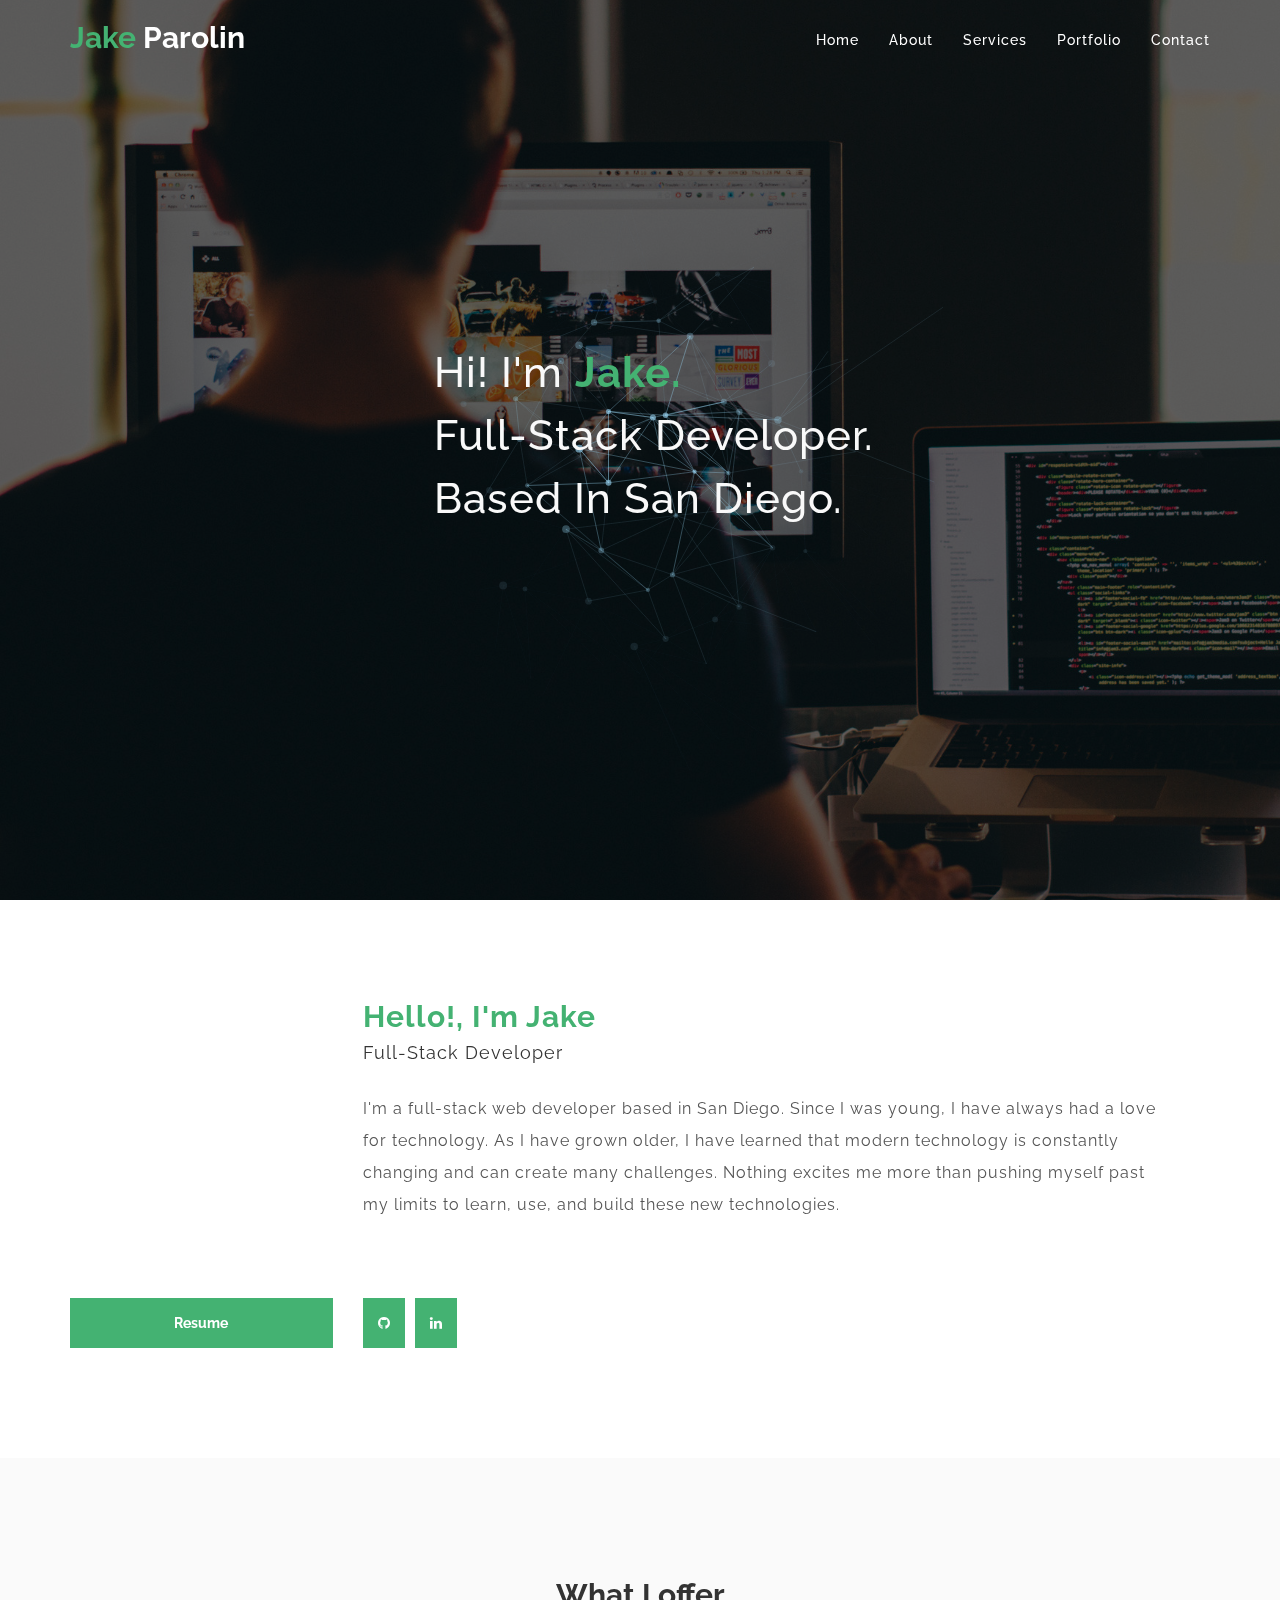
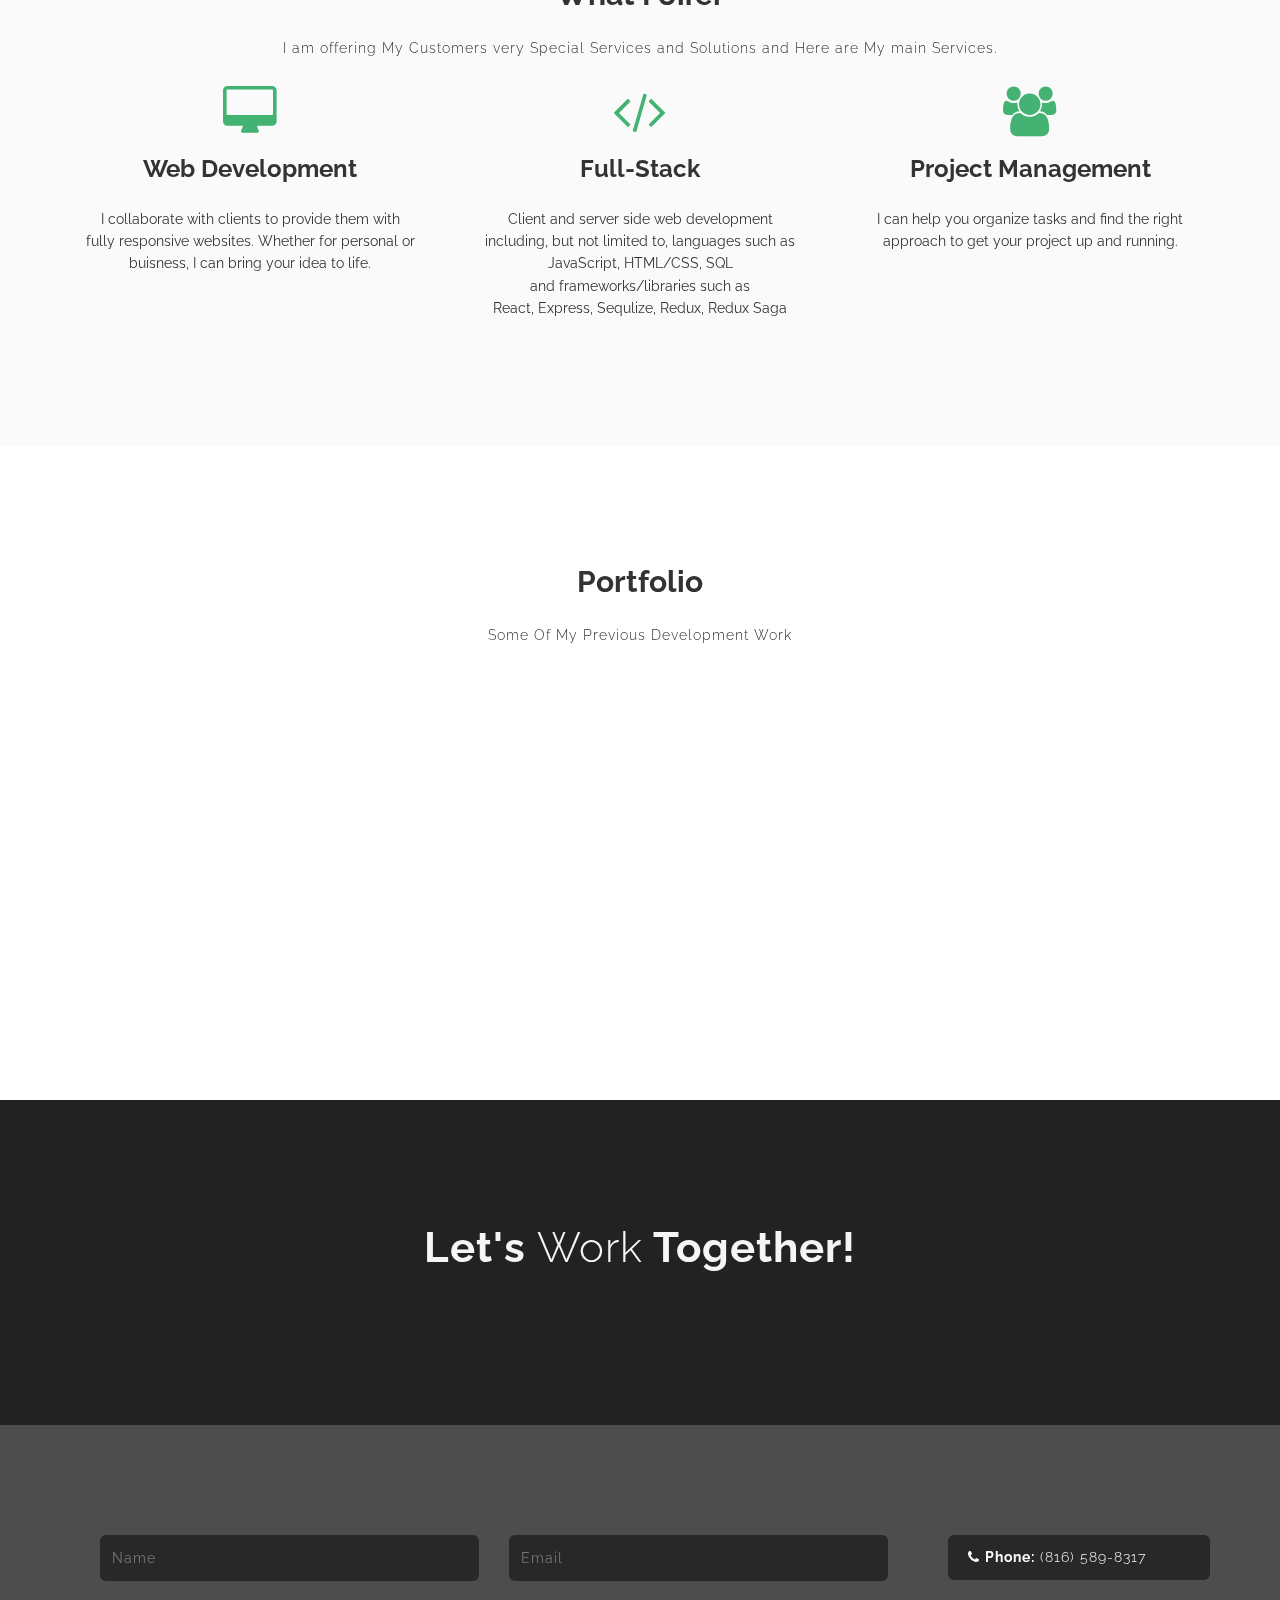
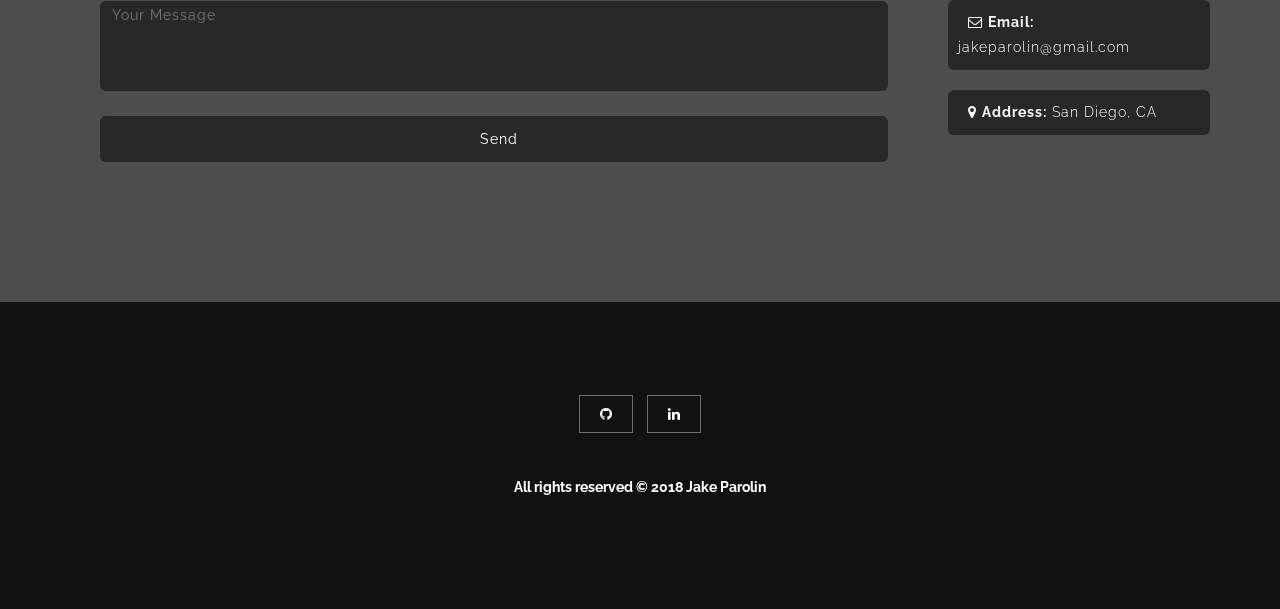
==== index.html @ 1fb3bc8a "edits" ====
<!DOCTYPE html>
<html lang="en">
    <head>
    <meta charset="utf-8"/>
    <meta content="IE=edge" http-equiv="X-UA-Compatible" />
    <meta name="viewport" content="width=device-width, initial-scale=1" />
        <!-- Edit The description of your site in the next meta -->
    <meta name="description" content="Jake Parolin Full-Stack Developer" />
    <!--
    ========================================================================
     EXCLUSIVE ON themeforest.net
    ~~~~~~~~~~~~~~~~~~~~~~~~~~~~~~~~~~~~~~~~~~~~~~~~~~~~~~~~~~~~~~~~~~~~~~~~
     Project Name		: Verdana - Responsive Personal Template
     Author 			: Yahya Essam
    ~~~~~~~~~~~~~~~~~~~~~~~~~~~~~~~~~~~~~~~~~~~~~~~~~~~~~~~~~~~~~~~~~~~~~~~~
     Copyright (c) 2017 - Yahya Essam - https://themeforest.net/user/yahyaessam
    ========================================================================

    ========================================================================
     TABLE OF CONTENT
    ~~~~~~~~~~~~~~~~~~~~~~~~~~~~~~~~~~~~~~~~~~~~~~~~~~~~~~~~~~~~~~~~~~~~~~~~
    [1] head
        [1.1] CSS links
        [1.2] CSS customize style
    [2] body
        [2.1] loading animation
        [2.2] NavBar
        [2.3] Header
        [2.4] About Section
        [2.5] Services
        [2.6] Portfolio
        [2.7] Hire Me
        [2.8] Contact
        [2.9] footer

    ========================================================================
    -->
    <title>Jake Parolin - Developer</title>
    <!-- Icon link: replace image directly in folder: control/images/favicon.ico -->
    <link rel="icon" type="image/ico" href="./control/img/favicon.ico" /> <!-- Edit Icon Here -->
    <!-- ========== [1.1] CSS Links ========== -->
    <link href="control/css/animate.css" rel="stylesheet">
    <link href="control/css/bootstrap.min.css" rel="stylesheet">
    <link href="control/css/font-awesome.min.css" rel="stylesheet">
    <link href="control/css/ie10-viewport-bug-workaround.css" rel="stylesheet">
    <!-- Google Fonts -->
    <link href="https://fonts.googleapis.com/css?family=Raleway:300,400,500,700" rel="stylesheet" />
    <script src="control/js/ie-emulation-modes-warning.js"></script>
    <!-- HTML5 shim and Respond.js for IE8 support of HTML5 elements and media queries -->
    <!--[if lt IE 9]>
        <script src="control/js/html5shiv.min.js"></script>
        <script src="control/jsrespond.min.js"></script>
    <![endif]-->
    <!-- ========== [1.2] Custmize Style ========== -->
    <link href="control/css/style.css" rel="stylesheet">
        <!-- Colors -->
<!--    <link href="control/css/color.css" rel="stylesheet">-->
    </head>
    <body>
<!-- ========== [2.1] Loading animation ========== -->

        <div class="loading">
            <div class="table-cell">
                <div class="sk-fading-circle">
                      <div class="sk-circle1 sk-circle"></div>
                      <div class="sk-circle2 sk-circle"></div>
                      <div class="sk-circle3 sk-circle"></div>
                      <div class="sk-circle4 sk-circle"></div>
                      <div class="sk-circle5 sk-circle"></div>
                      <div class="sk-circle6 sk-circle"></div>
                      <div class="sk-circle7 sk-circle"></div>
                      <div class="sk-circle8 sk-circle"></div>
                      <div class="sk-circle9 sk-circle"></div>
                      <div class="sk-circle10 sk-circle"></div>
                      <div class="sk-circle11 sk-circle"></div>
                      <div class="sk-circle12 sk-circle"></div>
                </div>  <!-- loading Animation -->
            </div>
        </div>
<!-- ========== End Of Loading Animation ==========-->

<!-- ========== [2.2] Nav Bar ========== -->
        <nav id="nav" class="navbar custom-navbar navbar-fixed-top">
             <div class="container">
                  <!-- NAVBAR HEADER -->
                  <div class="navbar-header">
                       <button class="navbar-toggle" data-toggle="collapse" data-target=".navbar-collapse">
                            <span class="icon icon-bar"></span>
                            <span class="icon icon-bar"></span>
                            <span class="icon icon-bar"></span>
                       </button>
                       <!-- lOGO TEXT HERE -->
                       <a href="index.html" class="navbar-brand"><span class="special">Jake</span> Parolin</a>
                  </div>
                  <!-- NAVIGATION LINKS -->
                  <div class="collapse navbar-collapse">
                       <ul class="nav navbar-nav navbar-right">
                            <li><a href="#home" class="smoothScroll">Home</a></li>
                            <li><a href="#about" class="smoothScroll">About</a></li>
                            <li><a href="#services" class="smoothScroll">Services</a></li>
                            <li><a href="#portfolio" class="smoothScroll">Portfolio</a></li>
                            <li><a href="#contact" class="smoothScroll">Contact</a></li>
                       </ul>
                  </div>
             </div>
        </nav>
<!-- ========== End Of Nav Bar ========== -->

<!-- ========== [2.3] Header ========== -->
        <div id="home" class="demo-1">
            <div id="large-header" class="large-header" style="background-image:url('./control/img/backgroundimg.jpg')"> <!-- Edit Header Background Image ex url('control/img/image-name.jpg') -->
                <canvas id="demo-canvas"></canvas>
                <div class="table">
                    <div class="table-cell">
                        <div class="container">
                           <div class="col-md-offset-3 col-md-6">
                                <h1 class="wow fadeIn" data-wow-delay="1s">Hi! I'm <span>Jake.</span> <br>Full-Stack Developer.<br>Based In San Diego.</h1> <!-- Edit  -->
                            </div>
                        </div>
                    </div>
                </div>
                <a href="#about" class="smoothScroll arrow"></a>
            </div>
        </div>
<!-- ========== End Header ========= -->

<!-- ========== [2.4] About ========== -->
        <section id="about">
            <div class="container">
                <div class="row">
                    <div class="col-md-3 wow fadeInLeft" data-wow-delay=".4s">
                        <img class="img-responsive" alt="profile picture" src="./control/img/thisone.jpg" /> <!-- Profile Image -->
                    </div>
                    <div class="col-md-9">
                        <h2>Hello!, I'm Jake</h2><!-- Edit Heading -->
                        <h3>Full-Stack Developer</h3><!-- Edit Heading -->
                        <p>
                          I'm a full-stack web developer based in San Diego. Since I was young, I have always had a love for technology.
                          As I have grown older, I have learned that modern technology is constantly changing and can create many challenges.
                          Nothing excites me more than pushing myself past my limits to learn, use, and build these new technologies.
                        </p>
                    </div>
                </div>
                  <br/>
                <div class="row">
                    <div class="col-md-3">
                        <a class="download-cv" href="./Jake-Parolin-Resume.pdf">Resume</a>
                    </div>
                    <div class="col-md-9 no-padding-left">
                        <ul>
                            <li class="social-media icons">
                                <a href="https://github.com/jakeparolin" target="_blank"><i class="fa fa-github"></i></a>
                            </li> <!-- put your link insteed of # for ex : href="http://facebook.com/yourname" -->
                            <li class="social-media icons">
                                <a href="http://linkedin.com/in/jakeparolin/" target="_blank"><i class="fa fa-linkedin"></i></a>
                            </li> <!-- put your link insteed of # for ex : href="http://flinkedin.com/yourname" -->
                        </ul>
                    </div>
                </div>
            </div>
        </section>
<!-- ========== End About ========== -->

<!-- ========== Start Services ========== -->
        <section id="services">
            <div class="container">
				        <h2>What I offer</h2>
                <p class="sub-title">
                    I am offering My Customers very Special Services and Solutions and Here are My main Services. <!-- Edit -->
                </p>
                <div class="row">
                    <div class="col-md-4"> <!-- Single Services -->
                        <div class="single-service text-center">
                            <i class="fa fa-desktop"></i>
                            <h3>
                                Web Development
                            </h3>
                            <p>
                              I collaborate with clients to provide them with fully responsive websites.
                              Whether for personal or buisness, I can bring your idea to life.
                            </p>
                        </div>
                    </div>

                    <div class="col-md-4"> <!-- Single Services -->
                        <div class="single-service text-center">
                            <i class="fa fa-code"></i>
                            <h3>
                                Full-Stack
                            </h3>
                            <p>
                              Client and server side web development including, but not limited to, languages such as <br/>
                              JavaScript, HTML/CSS, SQL <br/> and frameworks/libraries such as <br/>
                              React, Express, Sequlize, Redux, Redux Saga
                            </p>
                        </div>
                    </div>

                    <div class="col-md-4"> <!-- Single Services -->
                        <div class="single-service text-center">
                            <i class="fa fa-users"></i>
                            <h3>
                                Project Management
                            </h3>
                            <p>
                              I can help you organize tasks and find the right approach to get your project up and running.
                            </p>
                        </div>
                    </div>
                </div>
            </div>
        </section>
<!-- ========== End Services ========== -->


<!-- ========== [2.6] Portfolio ========== -->
        <section id="portfolio">
            <div class="container text-center">
                <h2>Portfolio</h2>
                <p class="sub-title">
                    Some Of My Previous Development Work<!-- Edit -->
                </p>
                <div class="row wow fadeInUp" data-wow-delay=".5s">
                    <!-- Single Portfolio Item -->
                    <div class="col-md-4 col-sm-6">
                        <figure class="effect">
                                <img class="img-responsive" src="./control/img/battleship.png" alt="img18"/> <!-- Edit Image -->
                                <figcaption>
                                    <!-- <h2>First <span>Work</span></h2> -->
                                    <p>
                                        Check Me Out
                                    </p>
                                    <a href="https://jake-parolin-battleship.herokuapp.com/">View more</a>
                                </figcaption>
                        </figure>
                        <h3>Battleship</h3>
                        <p>Recreated the classic game of Battleship using React</p>
                    </div>
                    <!-- Single Portfolio Item -->
                    <div class="col-md-4 col-sm-6">
                        <figure class="effect">
                                <img class="img-responsive" src="./control/img/greatdate.png" alt="img18"/> <!-- Edit Image -->
                                <figcaption>
                                    <p>
                                        Check Me Out <!-- Edit -->
                                    </p>
                                    <a href="http://the-great-date-app.herokuapp.com/">View more</a>
                                </figcaption>
                        </figure>
                        <h3>Great Date</h3>
                        <p>Generates dates based off of user selected tags. Users may also create their own ideal dates.</p>
                    </div>
                    <!-- Single Portfolio Item -->
                    <!-- <div class="col-md-4 col-sm-6">
                        <figure class="effect">
                                <img class="img-responsive" src="http://placehold.it/600x600" alt="img18"/>
                                <figcaption>
                                    <h2>Third <span>Work</span></h2>
                                    <p>
                                        Lorem Ipsum is simply dummy text of printing.
                                    </p>
                                    <a href="#">View more</a>
                                </figcaption>
                        </figure>
                    </div> -->

<!--                      !!!Single Portfolio Item!!!

                    <div class="col-md-4 col-sm-6">
                        <figure class="effect">
                                <img class="img-responsive" src="http://placehold.it/600x600" alt="img18"/>
                                <figcaption>
                                    <h2>Third <span>Work</span></h2>
                                    <p>
                                        Lorem Ipsum is simply dummy text of printing.
                                    </p>
                                    <a href="#">View more</a>
                                </figcaption>
                        </figure>
                    </div>
-->

                </div>
            </div>
        </section>
<!-- ========== End Portfolio ========== -->

<!-- ========== [2.7] Hire Me Section =========== -->
        <section id="hire-me">
            <div class="container text-center">
                <h3>Let's <span>Work</span> Together!</h3>
                <!-- <a href="#contact" class="smoothScroll">Hire Me</a> -->
            </div>
        </section>
<!-- =========== End Hire Me ============== -->
<!-- =========== [2.8]  Contact ============ -->
        <div id="contact" style="background:url('./control/img/contactimg.jpg') no-repeat center center fixed; background-size:cover;"> <!-- Edit Background image ex: url('control/img/imagename.jpg') -->
            <div class="overlay">
                <div class="container text-center">
                  <!-- Edit -->
                    <div class="row">
                        <div class="col-md-9">
							<div class="col-md-12">
                            	<div class="contact-form">
									<form action="https://formspree.io/jakeparolin@gmail.com" method="POST">
										<div class="col-md-6">
											<input id="fullname" type="text" name="name" placeholder="Name" required/>
										</div>
										<div class="col-md-6">
											<input id="email" type="email" name="_replyto" placeholder="Email" required/>
										</div>
										<div class="col-md-12">
											<textarea id="message" name="message" placeholder="Your Message" required></textarea>
										</div>
										<div class="col-md-12">
											<div class="subBut">
												<input type="submit" value="Send" name="Send" />
											</div>
										</div
                    <input type="hidden" name="_format" value="plain" />
                    <input type="hidden" name="_next" value="http://jakeparolin.com" />
									</form>
								</div>

								<div class="col-md-12">
									<div id="response_brought"></div><!-- This will display the response from the server -->
									<p>&nbsp;</p>
								</div>
							</div>
						</div>
                        <div class="col-md-3 tab">
                            <div class="info col-md-12">
                                <p class="phone">
                                    <strong>Phone:</strong> (816) 589-8317 <!-- Edit -->
                                </p>
                            </div>
                            <div class="info col-md-12">
                                <p class="email">
                                    <strong>Email:</strong> jakeparolin@gmail.com <!-- Edit -->
                                </p>
                            </div>
                            <div class="info col-md-12">
                                <p class="address">
                                    <span><strong>Address:</strong> San Diego, CA</span>
                                </p>
                            </div>
                        </div>
                    </div>
                </div>
            </div>
        </div>
<!-- ========== End Contact ========== -->

<!-- ========== [2.9] Footer ========== -->
        <section id="footer">
            <div class="container text-center">
                <div class="social-media">
                    <a href="http://github.com/jakeparolin"><i class="fa fa-github" aria-hidden="true"></i></a>
                    <!-- Edit linkedIn Link Insteed of href="#" ex href="http://linkedin.com/youraccount"-->
                    <a href="http://linkedin.com/in/jakeparolin/"><i class="fa fa-linkedin" aria-hidden="true"></i></a>
                </div>
                <h5>
                   All rights reserved &copy; 2018 Jake Parolin <!--<a href="https://themeforest.net/user/yahyaessam/portfolio?ref=yahyaessam"><span class="name">Ver</span></a>dana. Designed By <a href="https://themeforest.net/user/yahyaessam"><span class="name">Yahya Essam</span></a> -->
                </h5>
            </div>
        </section>
<!-- ========== End Footer ========== -->

<!-- ========== Java Script ========== -->
    <!-- JQuery -->
<script src="control/js/jquery-3.1.1.min.js"></script>
    <!-- BootStrap -->
<script src="control/js/bootstrap.min.js"></script>
     <!-- wow -->
<script src="control/js/wow.min.js"></script>
    <!-- Particles -->
<script type="text/javascript" src="control/js/TweenLite.min.js"></script>
<script src="control/js/EasePack.min.js"></script>
<script src="control/js/rAF.js"></script>
<script src="control/js/header.js"></script>
<script src="control/js/mouse.parallax.js"></script>
        <!-- main JS -->
<script src="control/js/main.js"></script>
        <!-- SmoothScrol -->
<script src="control/js/smoothscroll.js"></script>
<!-- ========== End Java Script ========== -->
    </body>
</html>
---- control/css/ie10-viewport-bug-workaround.css ----
/*!
 * IE10 viewport hack for Surface/desktop Windows 8 bug
 * Copyright 2014-2015 Twitter, Inc.
 * Licensed under MIT (https://github.com/twbs/bootstrap/blob/master/LICENSE)
 */

/*
 * See the Getting Started docs for more information:
 * http://getbootstrap.com/getting-started/#support-ie10-width
 */
@-ms-viewport     { width: device-width; }
@-o-viewport      { width: device-width; }
@viewport         { width: device-width; }
---- control/css/style.css ----
/*
===========================================================================
 EXCLUSIVE ON themeforest.net
~~~~~~~~~~~~~~~~~~~~~~~~~~~~~~~~~~~~~~~~~~~~~~~~~~~~~~~~~~~~~~~~~~~~~~~~~~~
 Project Name		: Verdana - Responsive CV/Resume Template
 Author 			: Yahya Essam
~~~~~~~~~~~~~~~~~~~~~~~~~~~~~~~~~~~~~~~~~~~~~~~~~~~~~~~~~~~~~~~~~~~~~~~~~~~
 Copyright (c) 2017 - Yahya Essam - https://themeforest.net/user/yahyaessam
===========================================================================
  Content Table
===========================================================================
[1] General
[2] Loading Animation
[3] Nav Bar
[4] Header
[5] About
[6] Features
[7] Portfolio
[8] Contact
[9] Footer
[10] Responsive
===========================================================================
*/
/* ====================
[1] General
==================== */
*{
    box-sizing:border-box;
}
body {
/*    overflow:hidden;*/
    overflow-x:hidden;
	font-family: 'Raleway', sans-serif;
}
h1,h2,h3,h4,h5,h6 {
    font-weight:bold;
}
a,
button {
	outline: none;
}
a {
	text-decoration: none;
}
section {
    padding:100px 0;
}
/* =====================
[2] Loading Animation
===================== */
.loading {
    display:table;
    position:fixed;
    top:0;
    left:0;
    width:100%;
    height:100%;
    background-color:#000;
    z-index:9999;
}
.table-cell {
    display:table-cell;
    vertical-align: middle;
}
.sk-fading-circle {
  margin: 100px auto;
  width: 69px;
  height: 60px;
  position: relative;
}

.sk-fading-circle .sk-circle {
  width: 100%;
  height: 100%;
  position: absolute;
  left: 0;
  top: 0;
}

.sk-fading-circle .sk-circle:before {
  content: '';
  display: block;
  margin: 0 auto;
  width: 15%;
  height: 15%;
  background-color: #FFF;
  border-radius: 100%;
  -webkit-animation: sk-circleFadeDelay 1.2s infinite ease-in-out both;
          animation: sk-circleFadeDelay 1.2s infinite ease-in-out both;
}
.sk-fading-circle .sk-circle2 {
  -webkit-transform: rotate(30deg);
      -ms-transform: rotate(30deg);
          transform: rotate(30deg);
}
.sk-fading-circle .sk-circle3 {
  -webkit-transform: rotate(60deg);
      -ms-transform: rotate(60deg);
          transform: rotate(60deg);
}
.sk-fading-circle .sk-circle4 {
  -webkit-transform: rotate(90deg);
      -ms-transform: rotate(90deg);
          transform: rotate(90deg);
}
.sk-fading-circle .sk-circle5 {
  -webkit-transform: rotate(120deg);
      -ms-transform: rotate(120deg);
          transform: rotate(120deg);
}
.sk-fading-circle .sk-circle6 {
  -webkit-transform: rotate(150deg);
      -ms-transform: rotate(150deg);
          transform: rotate(150deg);
}
.sk-fading-circle .sk-circle7 {
  -webkit-transform: rotate(180deg);
      -ms-transform: rotate(180deg);
          transform: rotate(180deg);
}
.sk-fading-circle .sk-circle8 {
  -webkit-transform: rotate(210deg);
      -ms-transform: rotate(210deg);
          transform: rotate(210deg);
}
.sk-fading-circle .sk-circle9 {
  -webkit-transform: rotate(240deg);
      -ms-transform: rotate(240deg);
          transform: rotate(240deg);
}
.sk-fading-circle .sk-circle10 {
  -webkit-transform: rotate(270deg);
      -ms-transform: rotate(270deg);
          transform: rotate(270deg);
}
.sk-fading-circle .sk-circle11 {
  -webkit-transform: rotate(300deg);
      -ms-transform: rotate(300deg);
          transform: rotate(300deg);
}
.sk-fading-circle .sk-circle12 {
  -webkit-transform: rotate(330deg);
      -ms-transform: rotate(330deg);
          transform: rotate(330deg);
}
.sk-fading-circle .sk-circle2:before {
  -webkit-animation-delay: -1.1s;
          animation-delay: -1.1s;
}
.sk-fading-circle .sk-circle3:before {
  -webkit-animation-delay: -1s;
          animation-delay: -1s;
}
.sk-fading-circle .sk-circle4:before {
  -webkit-animation-delay: -0.9s;
          animation-delay: -0.9s;
}
.sk-fading-circle .sk-circle5:before {
  -webkit-animation-delay: -0.8s;
          animation-delay: -0.8s;
}
.sk-fading-circle .sk-circle6:before {
  -webkit-animation-delay: -0.7s;
          animation-delay: -0.7s;
}
.sk-fading-circle .sk-circle7:before {
  -webkit-animation-delay: -0.6s;
          animation-delay: -0.6s;
}
.sk-fading-circle .sk-circle8:before {
  -webkit-animation-delay: -0.5s;
          animation-delay: -0.5s;
}
.sk-fading-circle .sk-circle9:before {
  -webkit-animation-delay: -0.4s;
          animation-delay: -0.4s;
}
.sk-fading-circle .sk-circle10:before {
  -webkit-animation-delay: -0.3s;
          animation-delay: -0.3s;
}
.sk-fading-circle .sk-circle11:before {
  -webkit-animation-delay: -0.2s;
          animation-delay: -0.2s;
}
.sk-fading-circle .sk-circle12:before {
  -webkit-animation-delay: -0.1s;
          animation-delay: -0.1s;
}

@-webkit-keyframes sk-circleFadeDelay {
  0%, 39%, 100% { opacity: 0; }
  40% { opacity: 1; }
}

@keyframes sk-circleFadeDelay {
  0%, 39%, 100% { opacity: 0; }
  40% { opacity: 1; }
}
/* ======================
End Of Loading Animation
====================== */
/* =====================
[3] Nav Bar
===================== */
.custom-navbar {
    border: none;
    margin-bottom: 0;
    background-color: transparent;
    padding:5px 0px;
    -webkit-transition:all .5s ease-in-out;
    transition:all .5s ease-in-out;
}
.scroll {
    background-color:#111 !important;
    color:#111 !important;
}
.custom-navbar .navbar-brand {
    color: #FFF;
    font-weight: bold;
    font-size: 3rem;
    line-height: 35px;
}
.custom-navbar .nav li a {
    font-size: 14px;
    color: #FFF;
    line-height:40px;
    padding-right:0 20px;
    letter-spacing:1px;
    text-transform:capitalize;
    font-weight:500;
}

.custom-navbar .navbar-nav > li > a:hover,
.custom-navbar .navbar-nav > li > a:focus,
.nav li a.active {
  background-color: transparent;
  color:#44B272;

}
.custom-navbar .nav li.active > a {
    background-color: transparent;
    color:#44B272;
}
.custom-navbar .navbar-toggle {
    border: none;
    padding-top: 10px;
}
.custom-navbar .navbar-toggle {
    background-color: transparent;
}
.custom-navbar .navbar-toggle .icon-bar {
    background: #000;
    border-color: transparent;
}
@media(min-width:768px) {
    .custom-navbar {
        border-bottom: 0;
    }
    .custom-navbar.top-nav-collapse {
        background: #ffffff;
        box-shadow:0 40px 100px rgba(0,0,0,.2);
        padding: 0px 0;
    }

}
.special {
    font-weight:bold;
    color:#44B272;
}
@media (max-width:768px){
    .navbar-collapse {
        text-align:center;
    }
    .custom-navbar .nav li a {
        line-height:20px;
        overflow:hidden;
    }
}
/* ======================
   End NavBar
====================== */

/* =======================
[4] Header
======================= */
@font-face {
	font-weight: normal;
	font-style: normal;
	font-family: 'codropsicons';
	src:url('../fonts/codropsicons.eot');
	src:url('../fonts/codropsicons.eot?#iefix') format('embedded-opentype'),
		url('../fonts/codropsicons.woff') format('woff'),
		url('../fonts/codropsicons.ttf') format('truetype'),
		url('../fonts/codropsicons.svg#codropsicons') format('svg');
}
#home {
    position:relative;
    overflow:hidden;
    left: 0;
	right: 0;
	bottom: 0;
	top: 0;

	z-index: -1;
}
.large-header {
    display:none;
	position:relative;
	width:110%;
	background: #333;
/*	overflow: hidden;*/
    background-blend-mode: overlay;
	background-size: cover;
	background-position:center center;

}
.table {
    display:table;
    width:100%;
    height:100%;
    position:absolute;
    top:0;
    left:0;
    text-align:left;
}
#home h1 {
    color:#f9f9f9;
    font-size:42px;
    font-weight:500;
    letter-spacing:1px;
    margin-bottom:50px;
    text-transform: capitalize;
    line-height:1.5;
}
#home h1 span {
    color:#44B272;
    font-weight:bold;
}

#home a {
    text-transform:none;
    color:#f9f9f9;
    font-size:14px;
    letter-spacing:1px;
    padding:14px 20px;
    background-color:#44B272;
    border-radius:6px;
    font-weight:bold;
    border:1px solid #44B272;
    -webkit-transition:all .27s ease-in-out;
    transition:all .27s ease-in-out;
}
#home a:hover,
#home a:focus {
    text-decoration:none;
    background-color:transparent;
    color:#44B272;
    border:1px solid #44B272;
}
#home a.arrow {
    position:absolute;
    bottom:35px;
    background-color:transparent;
    border:none;
    width:100%;
    text-align:center;
    padding:0;
    margin:0;
    animation:arrow 1.5s infinite;
}
@keyframes arrow {
    0% {
        bottom:35px;
        opacity:.4;
    }
    100% {
        bottom:10px;
        opacity:1;
    }
}
#home a.arrow:hover,
#home a.arrow:focus{
    border:none;
}
#home a.arrow:before {
    content:'\f107';
    font-family:'FontAwesome';
    font-size:30px;
    color:#f9f9f9;
    margin:auto;
    text-align:center;

}

/* ====================
   End Header
==================== */

/* ====================
[5] about
==================== */
#about h2 {
    letter-spacing: 1px;
    text-transform: capitalize;
    color: #44B272;
    margin-top:0;
}
#about h3 {
    letter-spacing:1px;
    font-weight:400;
    margin:10px 0;
    font-size:18px;
}
#about p {
    font-size:16px;
    line-height:32px;
    letter-spacing:1px;
    font-weight:400;
    text-align:left;
    margin:30px 39px 10px 0;
    color:#555;
    padding-bottom:30px;
}
#about p span {
    font-weight:400;
}
.btn-about {
    margin:10px;
    border:1px solid #44B272;
    outline:none;
    color:#FFF;
    background-color:#44B272;
    padding:15px;
    font-weight:bold;
    font-size:16px;
    letter-spacing:1px;
    -webkit-transition:all .5s ease-in-out;
    transition:all .5s ease-in-out;
}
.btn-about:hover {
    background-color:#FFF;
    color:#44B272;
    -webkit-transition:all .5s ease-in-out;
    transition:all .5s ease-in-out;
}
#about img {
    -webkit-box-shadow:0 0 20px #DDD;
    box-shadow:0 0 20px #DDD;
    margin:auto;
}
#about .feature {
    padding:10px;
    -webkit-box-shadow: 0 0 20px #ddd;
    box-shadow: 0 0 20px #ddd;
    color:#f9f9f9;
    margin:15px auto;
    -webkit-transition:all .3s ease-in-out;
    transition:all .3s ease-in-out;
    border-radius:10px;
    background:#44B272;
}
#about .feature:hover {
    color:#fff;
}
#about .download-cv {
    text-align:center;
    font-weight:bold;
    display:block;
    padding:15px 0;
    text-decoration:none;
    color:#fff;
    background-color:#44B272;
    -webkit-transition:all .3s ease-in-out;
    transition:all .3s ease-in-out;
}
#about .download-cv:hover {
    -webkit-transform:translateY(-10px);
    transform:translateY(-10px);
    box-shadow:0 10px 25px #ddd;
}
#about ul {
    list-style:none;
    padding-left:0;
}
#about .social-media a {
    display:inline-block;
    padding:15px;
    float:left;
    text-align:center;
    margin-right:10px;
	  margin-bottom:10px;
    background-color:#44B272;
    color:#fff;
    transition:all .3s ease-in-out;
    text-decoration:none;
}
#about .social-media a:hover {
    -webkit-transform:translateY(-10px);
    transform:translateY(-10px);
    box-shadow:0 10px 25px #ddd;
}
/* ====================
   End about
==================== */

/* ====================
[6] Services
==================== */
#services {
    background-color:#fafafa;
}
#services h2 {
    text-align:center;
}
#services .sub-title {
    font-size: 14px;
    letter-spacing: 1px;
    font-weight: 300;
    margin: 15px auto;
    color: #333;
    padding: 10px;
    line-height: 25px;
    text-align: center;
}
#services .fa {
    font-size:50px;
    color:#44B272;
    text-align:center;
}
#services .single-service p {
    line-height:1.6;
    padding:15px;

}
/* ====================
   End Services
==================== */

/* ====================
[7] Portfolio
==================== */

#portfolio .sub-title {
    font-size:14px;
    letter-spacing:1px;
    font-weight:300;
    margin:15px auto;
    color:#333;
    padding:10px;
    line-height:25px;
}
figure {
	position: relative;
	overflow: hidden;
	background: #3085a3;
	text-align: center;
	cursor: pointer;
    margin:15px auto;
}
figure img {
	position: relative;
	display: block;
	opacity: 0.8;
    width:100%;
    max-height:500;
}
figure figcaption {
	padding: 2em;
	color: #fff;
	text-transform: uppercase;
	font-size: 1.25em;
	-webkit-backface-visibility: hidden;
	backface-visibility: hidden;
}
figure figcaption::before,
figure figcaption::after {
	pointer-events: none;
}
figure figcaption,
figure figcaption > a {
	position: absolute;
	top: 0;
	left: 0;
	width: 100%;
	height: 100%;
}
figure figcaption > a {
	z-index: 1000;
	text-indent: 200%;
	white-space: nowrap;
	font-size: 0;
	opacity: 0;
}
figure h2 {
	word-spacing: -0.15em;
	font-weight: 300;
}
figure h2 span {
	font-weight: 800;
}
figure h2,
figure p {
	margin: 0;
}
figure p {
	letter-spacing: 1px;
	font-size:14px;
}
figure.effect {
	background: #44B272;
}
figure.effect img {
	opacity: 0.95;
	-webkit-transition: opacity 0.35s, -webkit-transform 0.35s;
	transition: opacity 0.35s, transform 0.35s;
	-webkit-transform: scale3d(1.05,1.05,1);
	transform: scale3d(1.05,1.05,1);
}
figure.effect figcaption::before {
	position: absolute;
	top: 0;
	left: 0;
	width: 100%;
	height: 100%;
	background: rgba(255,255,255,0.5);
	content: '';
	-webkit-transition: -webkit-transform 0.6s;
	transition: transform 0.6s;
	-webkit-transform: scale3d(1.9,1.4,1) rotate3d(0,0,1,45deg) translate3d(0,-100%,0);
	transform: scale3d(1.9,1.4,1) rotate3d(0,0,1,45deg) translate3d(0,-100%,0);
}
figure.effect p {
	position: absolute;
	right: 0;
	bottom: 0;
	margin: 3em;
	padding: 0 1em;
	max-width: 150px;
	border-right: 4px solid #fff;
	text-align: right;
	opacity: 0;
	-webkit-transition: opacity 0.35s;
	transition: opacity 0.35s;
}
figure.effect h2 {
	text-align: left;
}
figure.effect:hover img {
	opacity: 0.6;
	-webkit-transform: scale3d(1,1,1);
	transform: scale3d(1,1,1);
}
figure.effect:hover figcaption::before {
	-webkit-transform: scale3d(1.9,1.4,1) rotate3d(0,0,1,45deg) translate3d(0,100%,0);
	transform: scale3d(1.9,1.4,1) rotate3d(0,0,1,45deg) translate3d(0,100%,0);
}
figure.effect:hover p {
	opacity: 1;
	-webkit-transition-delay: 0.1s;
	transition-delay: 0.1s;
}
/* =====================
   End portfolio
===================== */

/* ====================
Hire Me
==================== */
#hire-me {
    background-color:#222;
}
#hire-me p {
    font-size:15px;
    color:#DDD;
    letter-spacing:1px;
    font-weight:300;
}
#hire-me h3 {
    letter-spacing:1px;
    color:#f5f5f5;
    padding:0;
    margin:20px auto 50px;
    font-size:42px;
    line-height:55px;
}
#hire-me h3 span {
    font-weight:300;
}
#hire-me a {
    text-decoration:none;
    color:currentColor;
    padding:14px 20px;
    background-color:#44B272;
    color:#FFF;
    border-radius:5px;
    font-weight:bold;
    letter-spacing:1px;
    font-size:16px;
    -webkit-transition:all .27s ease-in-out;
    transition:all .27s ease-in-out;
}
#hire-me a:hover {
    background-color:#FFF;
    color:#44B272;
    -webkit-transition:all .27s ease-in-out;
    transition:all .27s ease-in-out;
}
/* ====================
   End Hire Me
==================== */

/* ====================
[8] Contact
==================== */
#contact .overlay {
    background-color:rgba(2,2,2,.7);
    padding:100px 0;
}
#contact h2 {
    color:#f6f6f6;
}
#contact .sub-title {
    font-size:14px;
    letter-spacing:1px;
    font-weight:300;
    margin:15px auto;
    color:#f9f9f9;
    padding:10px;
    line-height:25px;
}
#contact input,
#contact textarea {
    width:100%;
    border-radius:6px;
    margin:10px auto;
    outline:none;
    height:46px;
    text-indent:10px;
    border:none;
    background-color:rgba(3,3,3,0.5);
    color:#FFF;
    font-size:14px;
    letter-spacing:1px;
}
#contact input:focus,
#contact textarea:focus {
    -webkit-box-shadow:0 0 7px #44B272;
    box-shadow:0 0 7px #44B272;
}
#contact textarea {
    resize:none;
    height:90px;
    line-height:25px;
}
#contact div.btn {
    background-color: #44B272;
    font-weight: 700;
    letter-spacing: 1px;
	width:100%;
    border-radius:6px;
    margin:10px auto;
    outline:none;
    height:46px;
    text-indent:10px;
    border:none;
	line-height: 2.2;
    color:#FFF;
    font-size:14px;
    letter-spacing:1px;
    -webkit-transition:all .27s ease-in-out;
    transition:all .27s ease-in-out;
}
#contact div.btn:hover {
    background-color:#FFF;
    color:#44B272;
    -webkit-transition:all .27s ease-in-out;
    transition:all .27s ease-in-out;
}
#contact .info {
    background-color:rgba(3,3,3,.5);
    color:#f9f9f9;
    overflow:hidden;
    margin-top:10px;
    margin-bottom:10px;
    border-radius:6px;
    padding:10px;
    display:table;
    text-align:left;
    -webkit-transition:all .27s ease-in-out;
    transition:all .27s ease-in-out;

}
#contact .info p {
    font-size:14px;
    letter-spacing:1px;
    line-height:25px;
    font-weight:300;
    text-indent:10px;
    display: table-cell;
    vertical-align: middle;
}
p.phone:before,
p.email:before,
p.address:before {
    font-family:"FontAwesome";
    color:#f9f9f9;
}
p.phone:before {
    content: "\f095";
}
p.email:before {
    content:"\f003";
}
p.address:before {
    content:"\f041";
    text-indent:50px;
}
#contact .info:hover {
    background-color:#44B272;
    -webkit-transition:all .27s ease-in-out;
    transition:all .27s ease-in-out;
}
/*Success Message Style*/
.form_success {
	width:100%;
	height:100%;
	font-family:"Raleway", sans-serif;
	font-size:14px;
	padding:10px;
	background:rgba(3,3,3,.6);
	border:2px solid #44B272;
	box-shadow: 0 0 20px #cbcbcb;
	-moz-box-shadow: 0 0 20px #cbcbcb;
	-webkit-box-shadow: 0 0 20px #cbcbcb;
	-webkit-border-radius: 4px;
	-moz-border-radius: 4px;
	border-radius: 4px;
	line-height:25px;
	color:#f9f9f9;
}
/*Error Messages Style*/
.form_info {
	width:100%;
	height:100%;
	text-align:left;
	border-bottom: 2px solid #44B272;
	padding:8px 10px 8px 10px;
	font: normal 14px Raleway;
	-moz-box-shadow: 0 0 5px #888;
	-webkit-box-shadow: 0 0 5px#888;
	box-shadow: 0 0 5px #888;
	-webkit-border-radius: 4px;
	-moz-border-radius: 4px;
	border-radius: 4px;
	line-height:25px;
	color: #f9f9f9;
	background: rgba(3,3,3,.6);
	transition:all .27s ease-in-out;
}
/* ======================
   End Contact
====================== */

/* ======================
[9] footer
====================== */
#footer {
    background-color:#111;
    color:#ffffff;
    padding:100px 0;
}
#footer h5 {
    font-size:14px;
    margin-top:50px;
    line-height:1.6;
}
.name {
    font-weight:bold;
    color:#44B272;
}
.name:hover {
    color:#FFF;
}
#footer .social-media a {
    text-decoration:none;
    color:transparent;
    padding:10px 15px;
    border:1px solid rgba(255,255,255,.4);
    margin:25px 5px;
    font-size:14px;
}
#footer .social-media a:hover {
    color:#44B272;
    background-color:#44B272;
}
#footer .fa {
    margin:5px;
    color:#FFF;
}
#footer .fa:hover {
    color:#FFF;
}
/* =====================
   End Footer
==================== */

/* ====================
   Responsive
==================== */
/* Medium Layout: 1280px. */
@media only screen and (min-width: 992px) and (max-width: 1200px) {

}
/* Tablet Layout: 768px. */
@media only screen and (min-width: 768px) and (max-width: 991px) {
   /*about*/
    #about h2 {
        margin-top:45px;
    }
    /* contact */
    .tab {
        margin-left:15px;
    }
}
/* Mobile Layout lower than: 320px. */
@media only screen and (max-width: 768px) {
    /* Nav */
    .custom-navbar .navbar-brand {
        line-height:20px;
    }
    .custom-navbar .navbar-toggle .icon-bar {
        color:#44B272;
        background-color:#44B272;
    }
    /* about */
    #about h2 {
        margin-top:45px;
    }
    #about p {
      font-size:14px;
    }
    /* contact */
    .tab {
        margin-left:15px;
    }
    /*portfolio */
    figure {
        max-width: 500px;
        max-height: 500px;
    }
}
/* Wide Mobile Layout: 480px. */
@media only screen and (min-width: 480px) and (max-width: 767px) {

}
@media only screen and (max-width: 480px) {
   /* Nav */
    .navbar-collapse {
     background-color:#222;
    }
    .custom-navbar .navbar-toggle .icon-bar {
        color:#44B272;
        background-color:#44B272;
    }
    .custom-navbar .navbar-brand {
        font-size:2rem;
        line-height:20px;
    }

    /* Home */
    #home p {
        font-size:14px;
    }
    #home h1 {
        font-size:20px;
    }
    /* about */
    #about h2 {
        margin-top:45px;
        line-height:25px;
        font-size:25px;
    }
    #about p {
        margin: 30px 20px 10px 0;
    }
    #about h3 {
        line-height: 25px;
        font-size:17px;
    }
    #about .social-media a {
      padding:9px;
    }
    /* portfolio */
    figure h2 {
        font-size:24px;
    }
    /* Hire Me */
    #hire-me h3 {
        font-size:30px;
    }
    /* footer */
    #footer .social-media a {
        padding:10px 10px;
        line-height:50px;
    }
    #footer p {
        line-height:25px;
    }
}
@media only screen and (max-width: 321px) {

}
---- control/css/color.css ----
.custom-navbar .navbar-nav > li > a:hover,
.custom-navbar .navbar-nav > li > a:focus,
.nav li a.active,
.custom-navbar .nav li.active > a,
.special,
#home h1 span,
#about h2,
.btn-about:hover,
#hire-me a:hover,
#contact input[type=submit]:hover,
.name {
  color:crimson;
}
#home a,
.btn-about {
    background-color:crimson;
    border:1px solid crimson;
}
#home a:hover,
#home a:focus {
    color:crimson;
    border:1px solid crimson;
}
.feature:hover,
#hire-me a,
#contact input[type=submit],
#contact .info:hover {
    background-color:crimson;
}
figure.effect {
	background: crimson;
}

#contact input:focus,
#contact textarea:focus {
    -webkit-box-shadow:0 0 7px crimson;
    box-shadow:0 0 7px crimson;
}

#footer .social-media a:hover {
    color:crimson;
    background-color:crimson;
}
@media only screen and (max-width: 768px) { 
    /* Nav */
    .custom-navbar .navbar-toggle .icon-bar {
        color:crimson;
        background-color:crimson;
    }

}
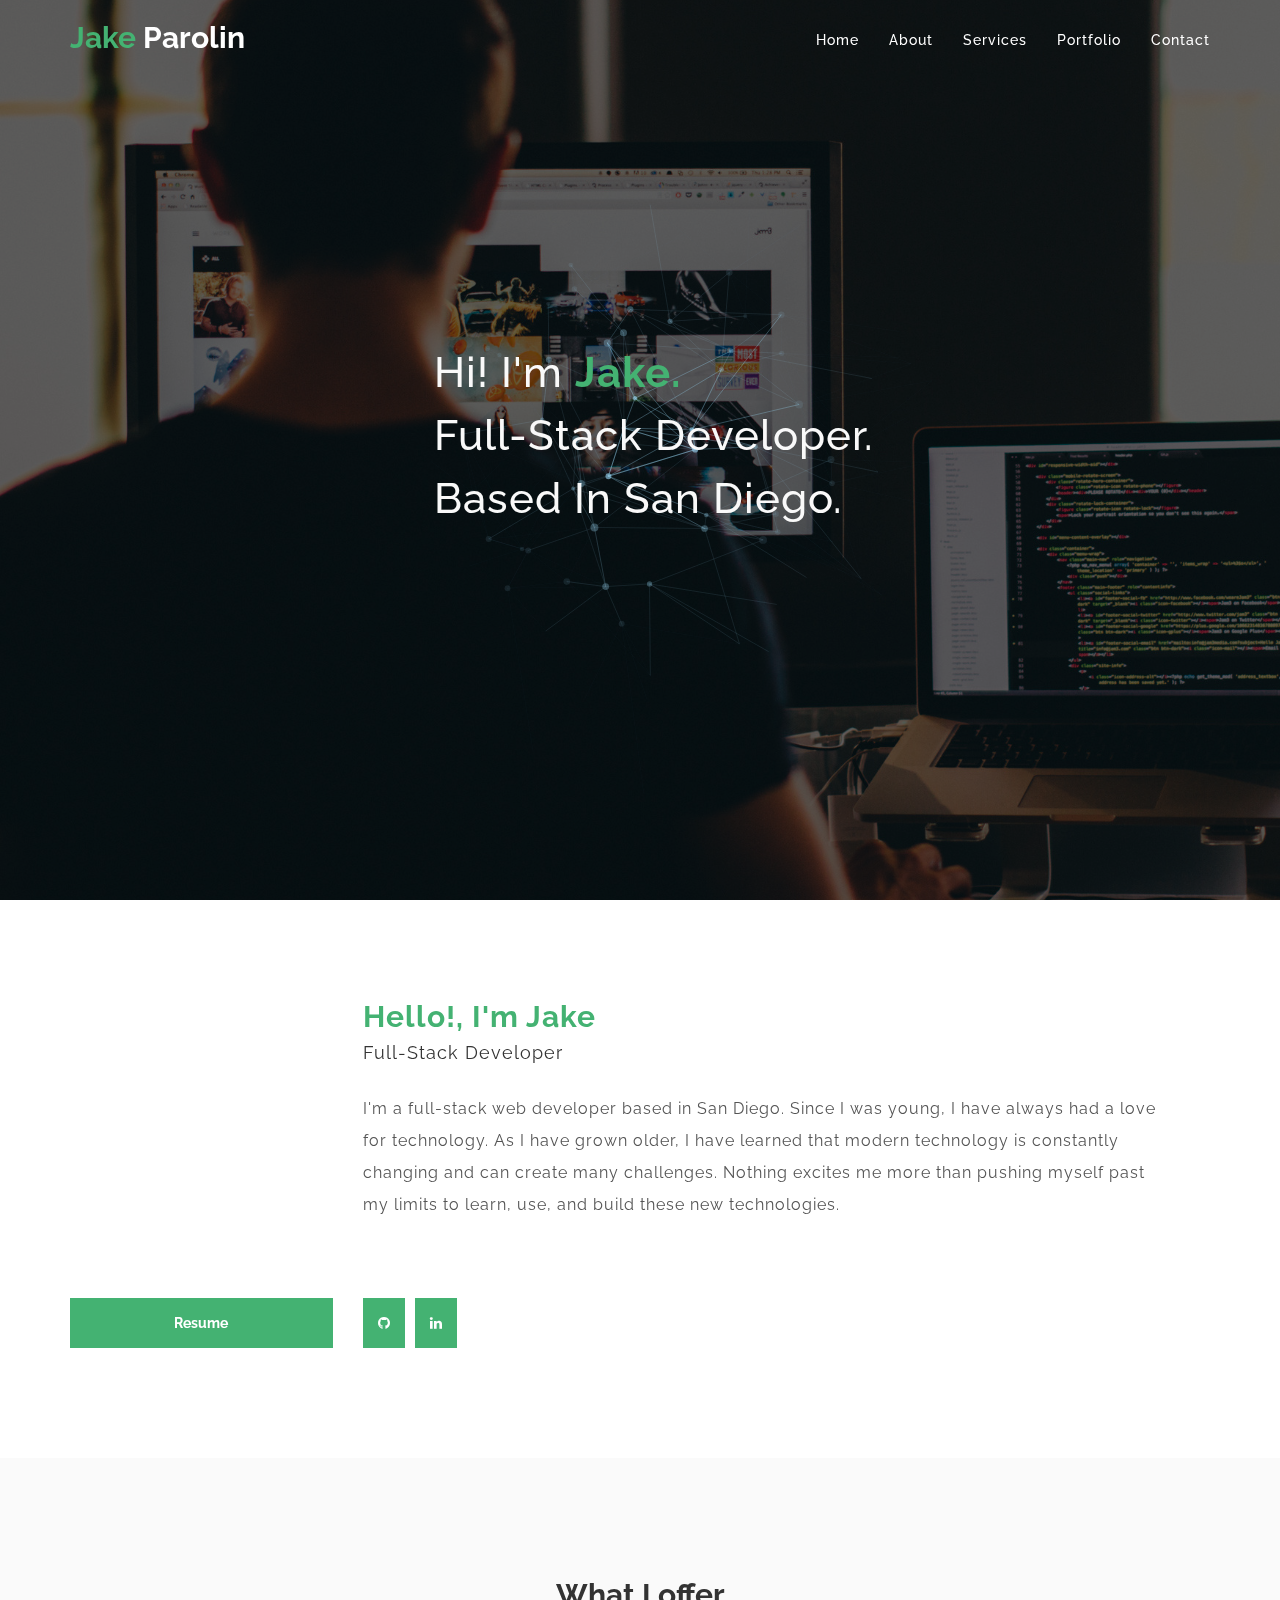
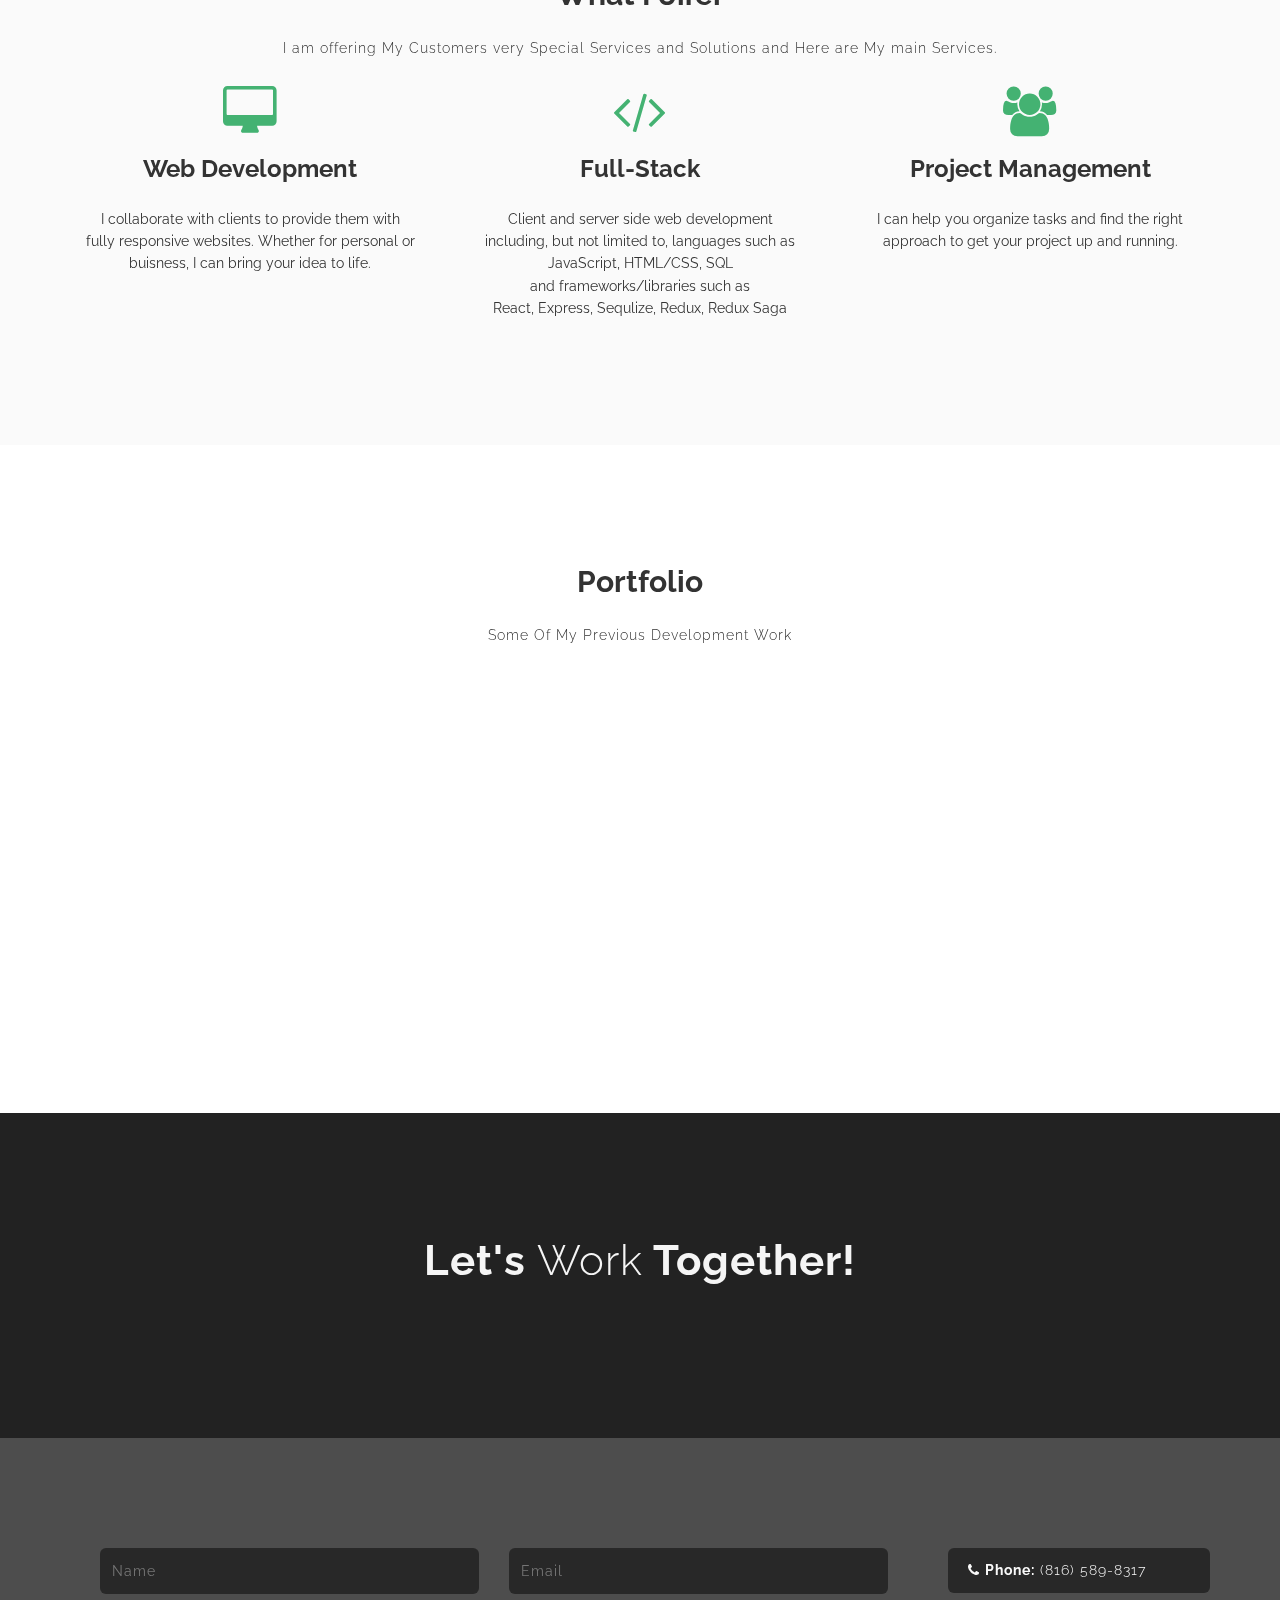
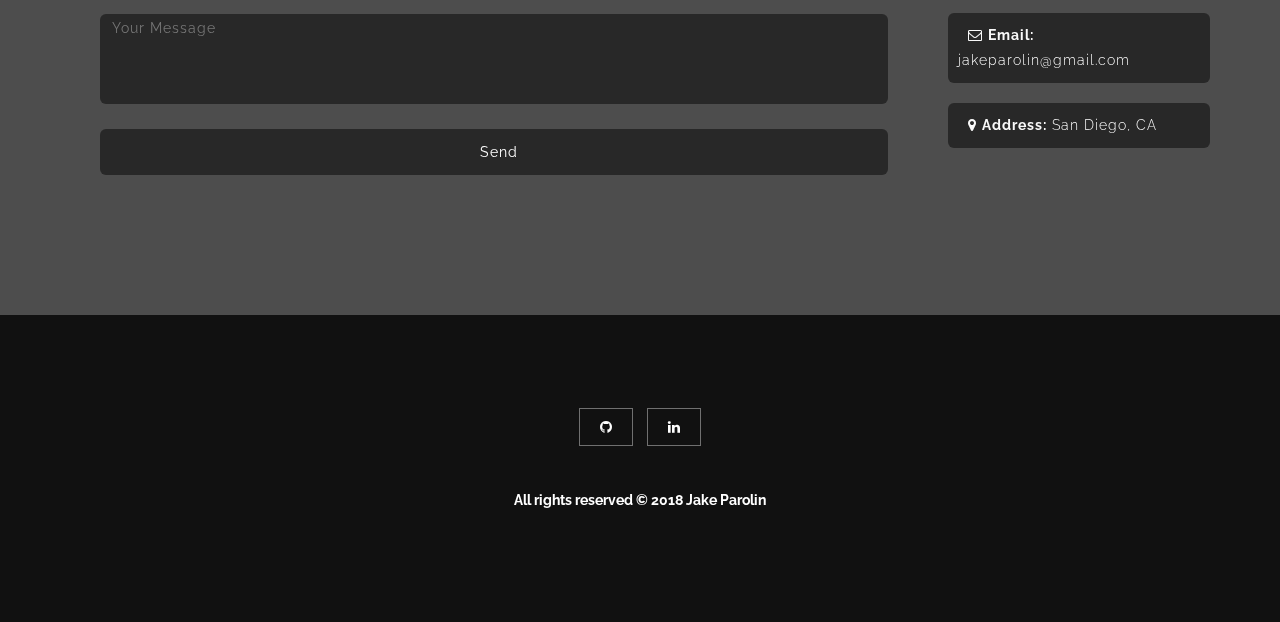
==== commit 3f9f4e19: "added third portfolio item" ====
--- a/index.html
+++ b/index.html
@@ -251,18 +251,19 @@
                         <p>Generates dates based off of user selected tags. Users may also create their own ideal dates.</p>
                     </div>
                     <!-- Single Portfolio Item -->
-                    <!-- <div class="col-md-4 col-sm-6">
+                    <div class="col-md-4 col-sm-6">
                         <figure class="effect">
-                                <img class="img-responsive" src="http://placehold.it/600x600" alt="img18"/>
+                                <img class="img-responsive" src="./control/img/txt101game.png" alt="img18"/>
                                 <figcaption>
-                                    <h2>Third <span>Work</span></h2>
                                     <p>
-                                        Lorem Ipsum is simply dummy text of printing.
+                                        Check Me Out
                                     </p>
-                                    <a href="#">View more</a>
+                                    <a href="https://gamebucket.io/game/0d4c33d3-6fd5-44bf-ab91-8288baa1b543">View more</a>
                                 </figcaption>
                         </figure>
-                    </div> -->
+                        <h3>Text101</h3>
+                        <p>A choose your own advenutre game made using Unity and Virtual Studio</p>
+                    </div>
 
 <!--                      !!!Single Portfolio Item!!!
 
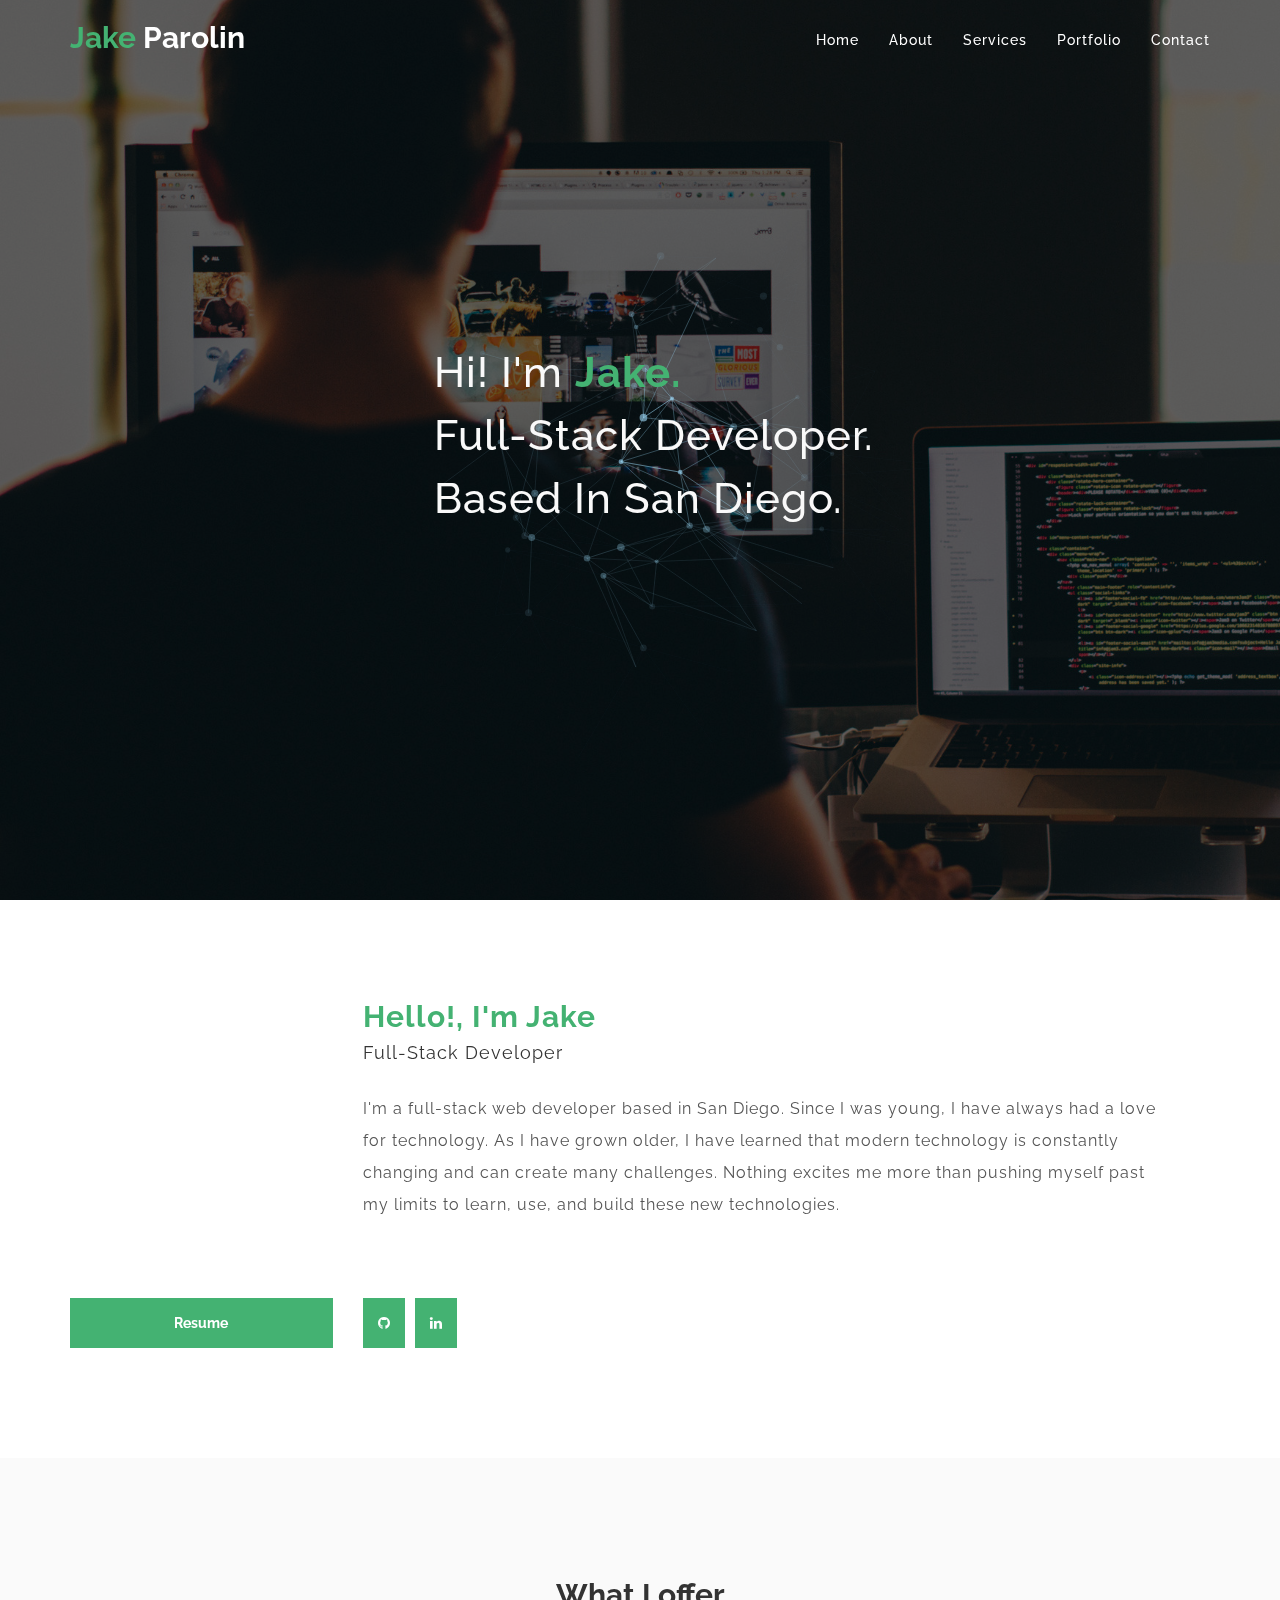
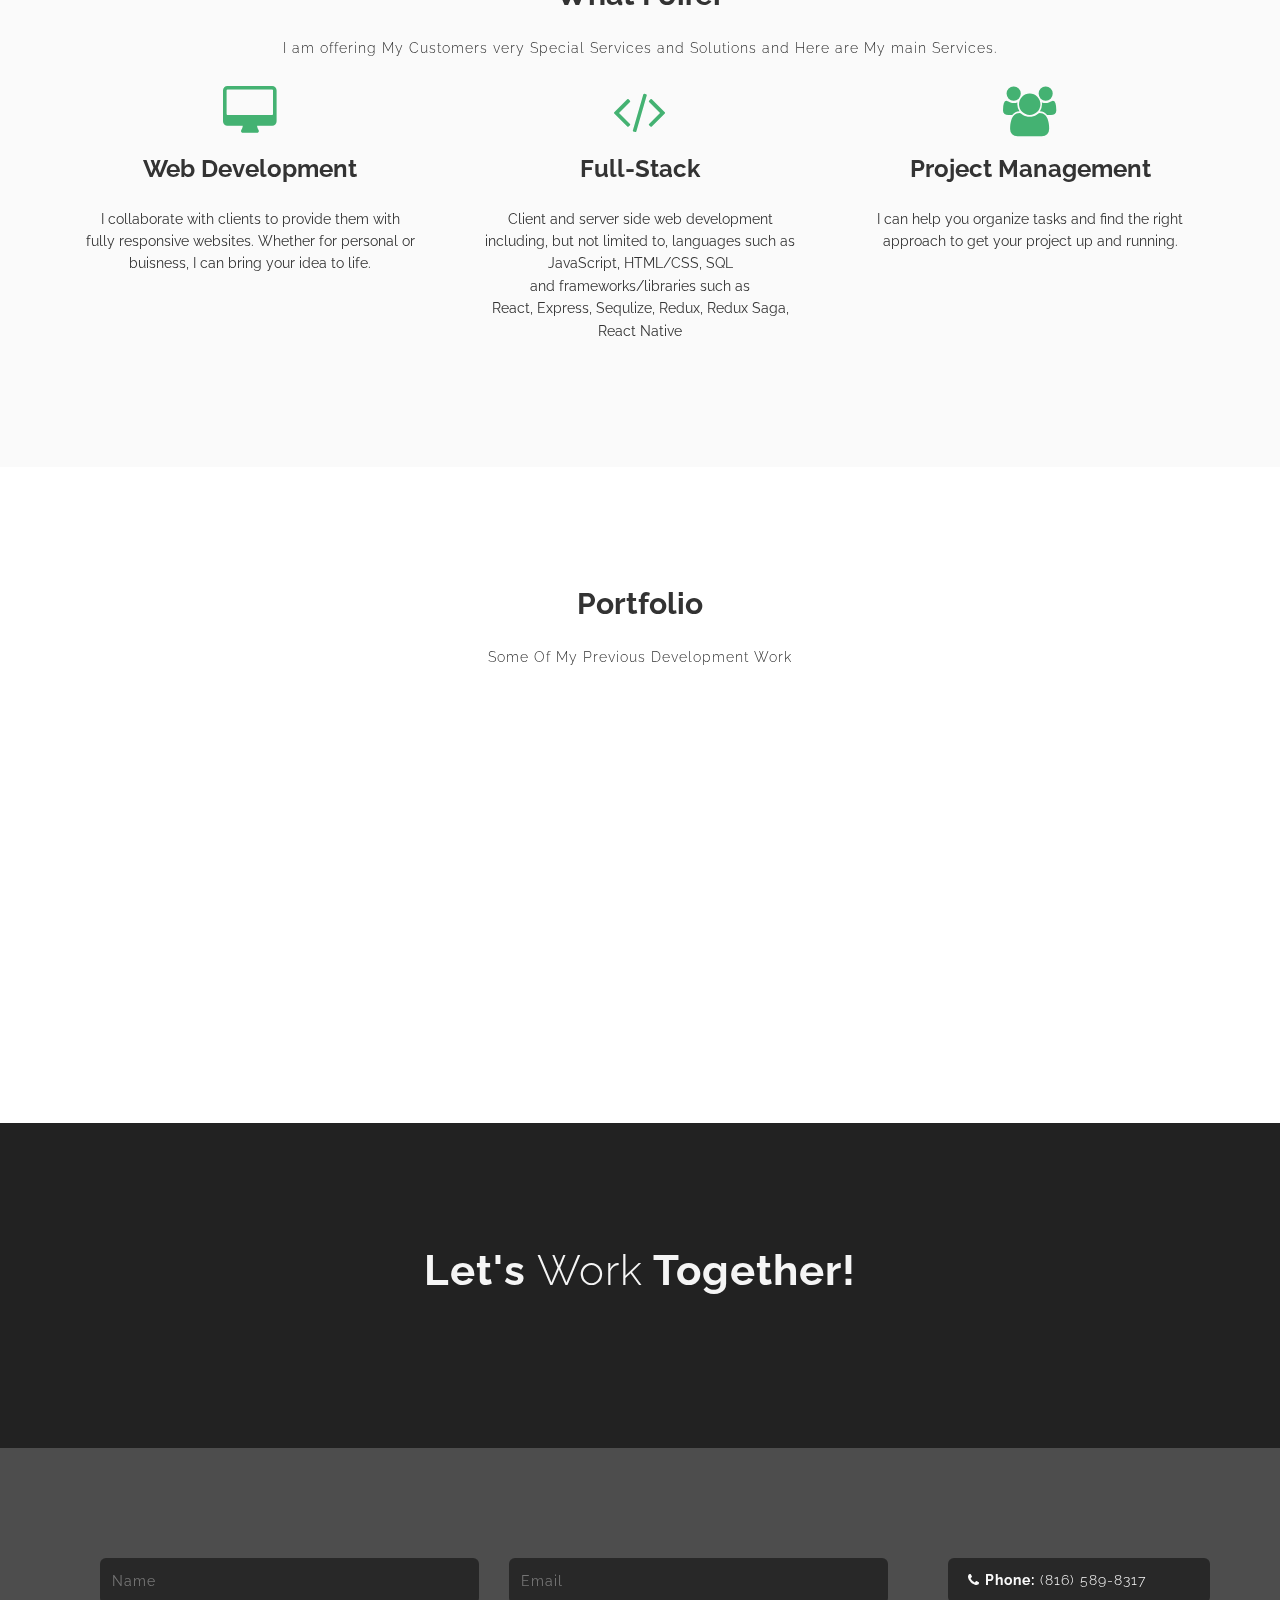
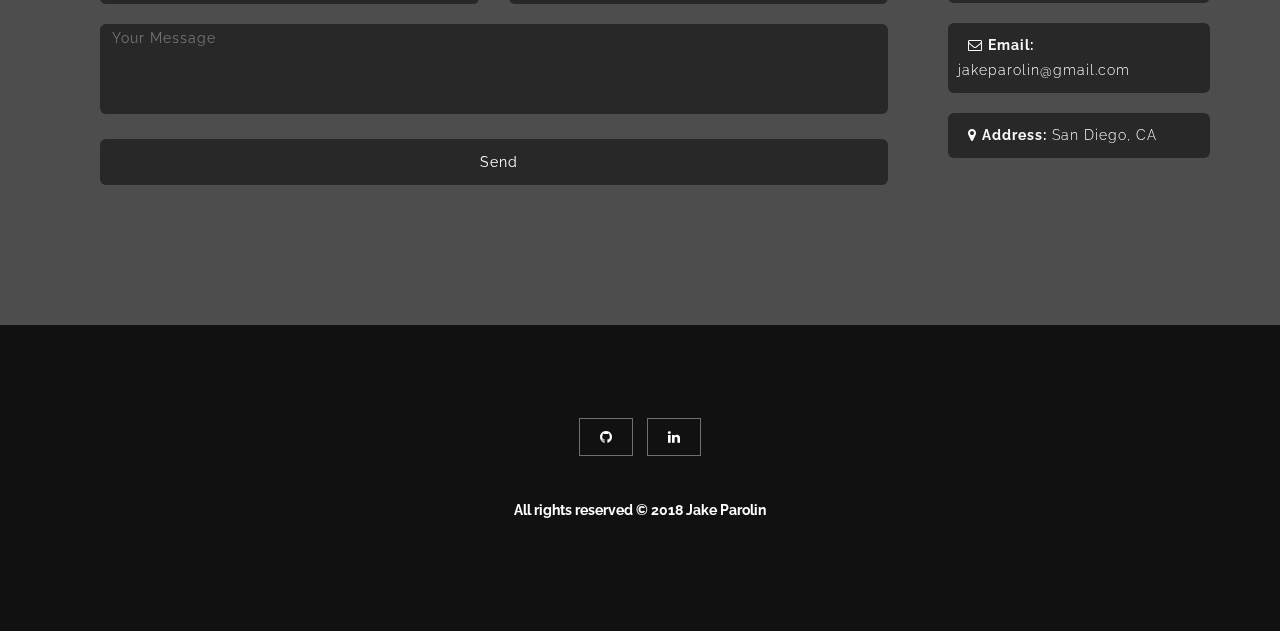
==== commit 6e0be9b1: "added tutti to portfolio" ====
--- a/index.html
+++ b/index.html
@@ -191,7 +191,7 @@
                             <p>
                               Client and server side web development including, but not limited to, languages such as <br/>
                               JavaScript, HTML/CSS, SQL <br/> and frameworks/libraries such as <br/>
-                              React, Express, Sequlize, Redux, Redux Saga
+                              React, Express, Sequlize, Redux, Redux Saga, React Native
                             </p>
                         </div>
                     </div>
@@ -253,16 +253,16 @@
                     <!-- Single Portfolio Item -->
                     <div class="col-md-4 col-sm-6">
                         <figure class="effect">
-                                <img class="img-responsive" src="./control/img/txt101game.png" alt="img18"/>
+                                <img class="img-responsive" src="./control/img/tutti.png" alt="img18"/>
                                 <figcaption>
                                     <p>
                                         Check Me Out
                                     </p>
-                                    <a href="https://gamebucket.io/game/0d4c33d3-6fd5-44bf-ab91-8288baa1b543">View more</a>
+                                    <a href="http://www.tutti.space/">View more</a>
                                 </figcaption>
                         </figure>
-                        <h3>Text101</h3>
-                        <p>A choose your own advenutre game made using Unity and Virtual Studio</p>
+                        <h3>Tutti</h3>
+                        <p>The Airbnb for music rehearsal space</p>
                     </div>
 
 <!--                      !!!Single Portfolio Item!!!
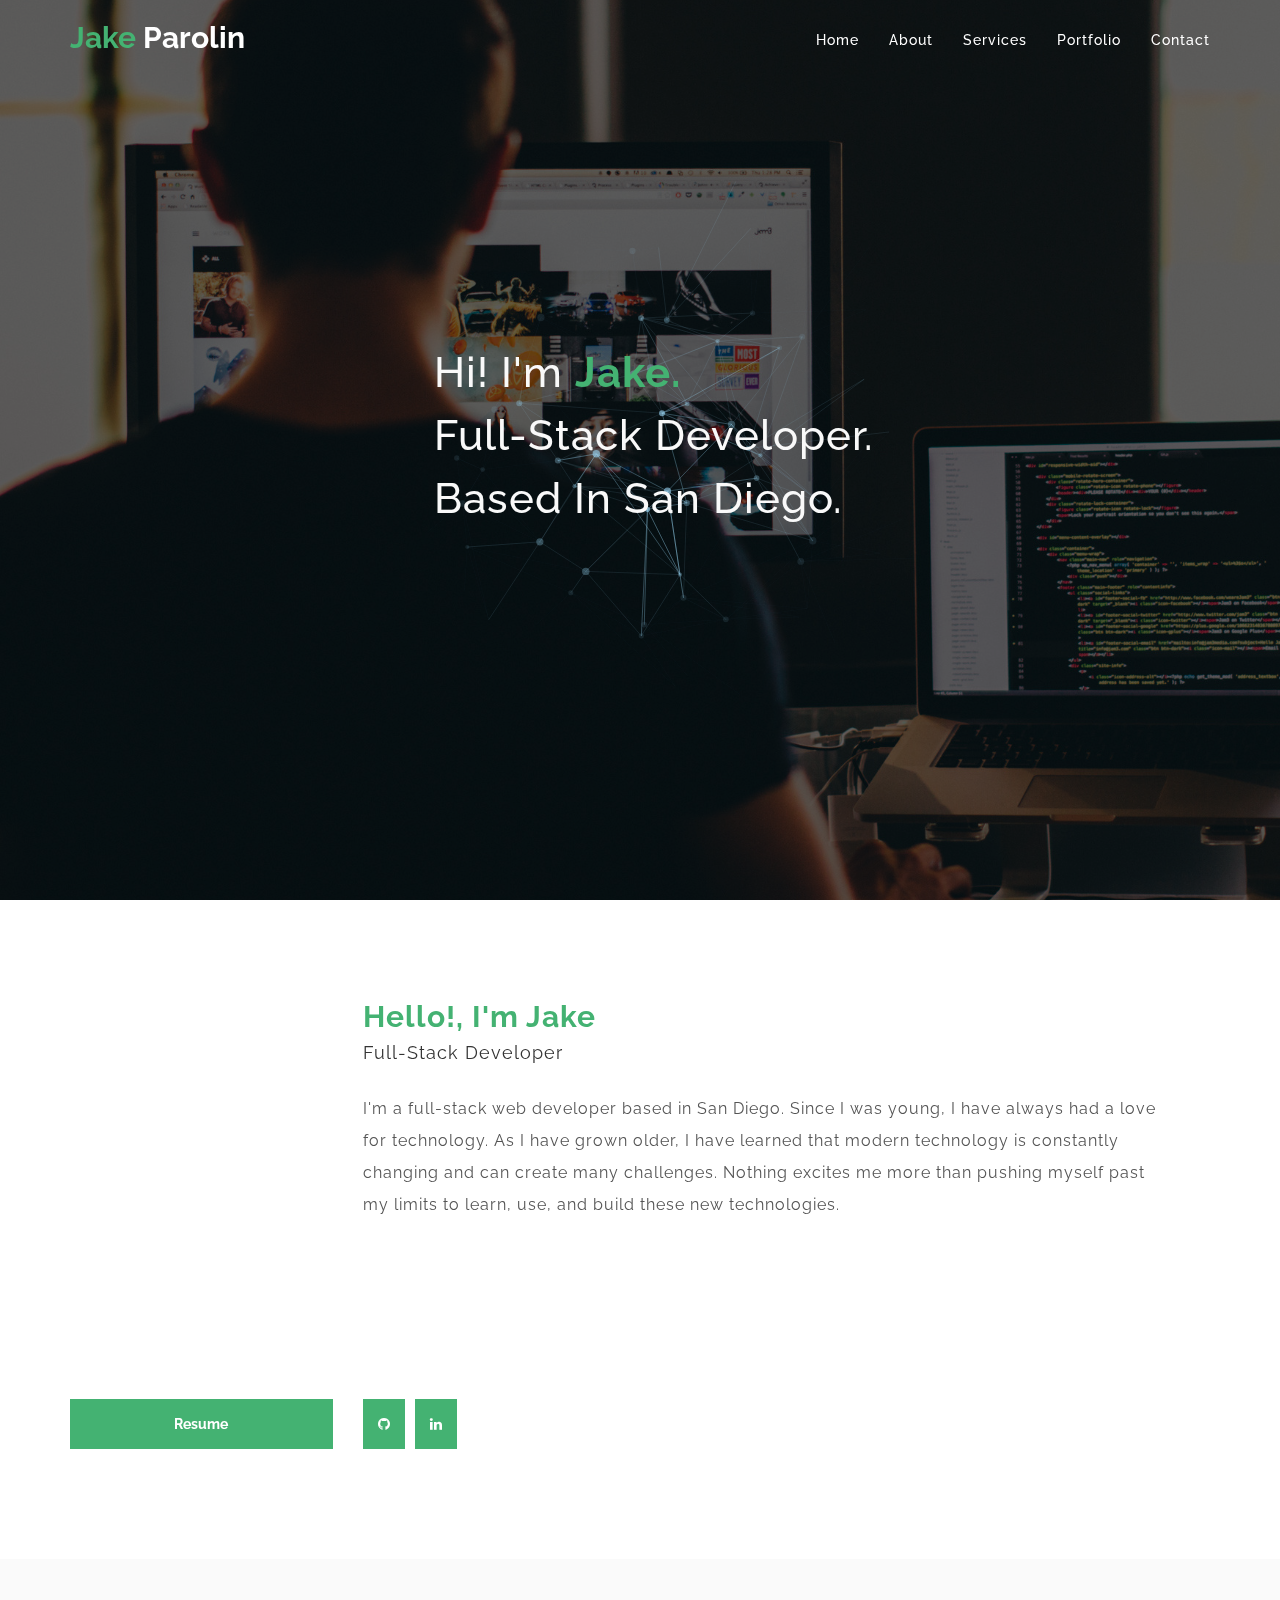
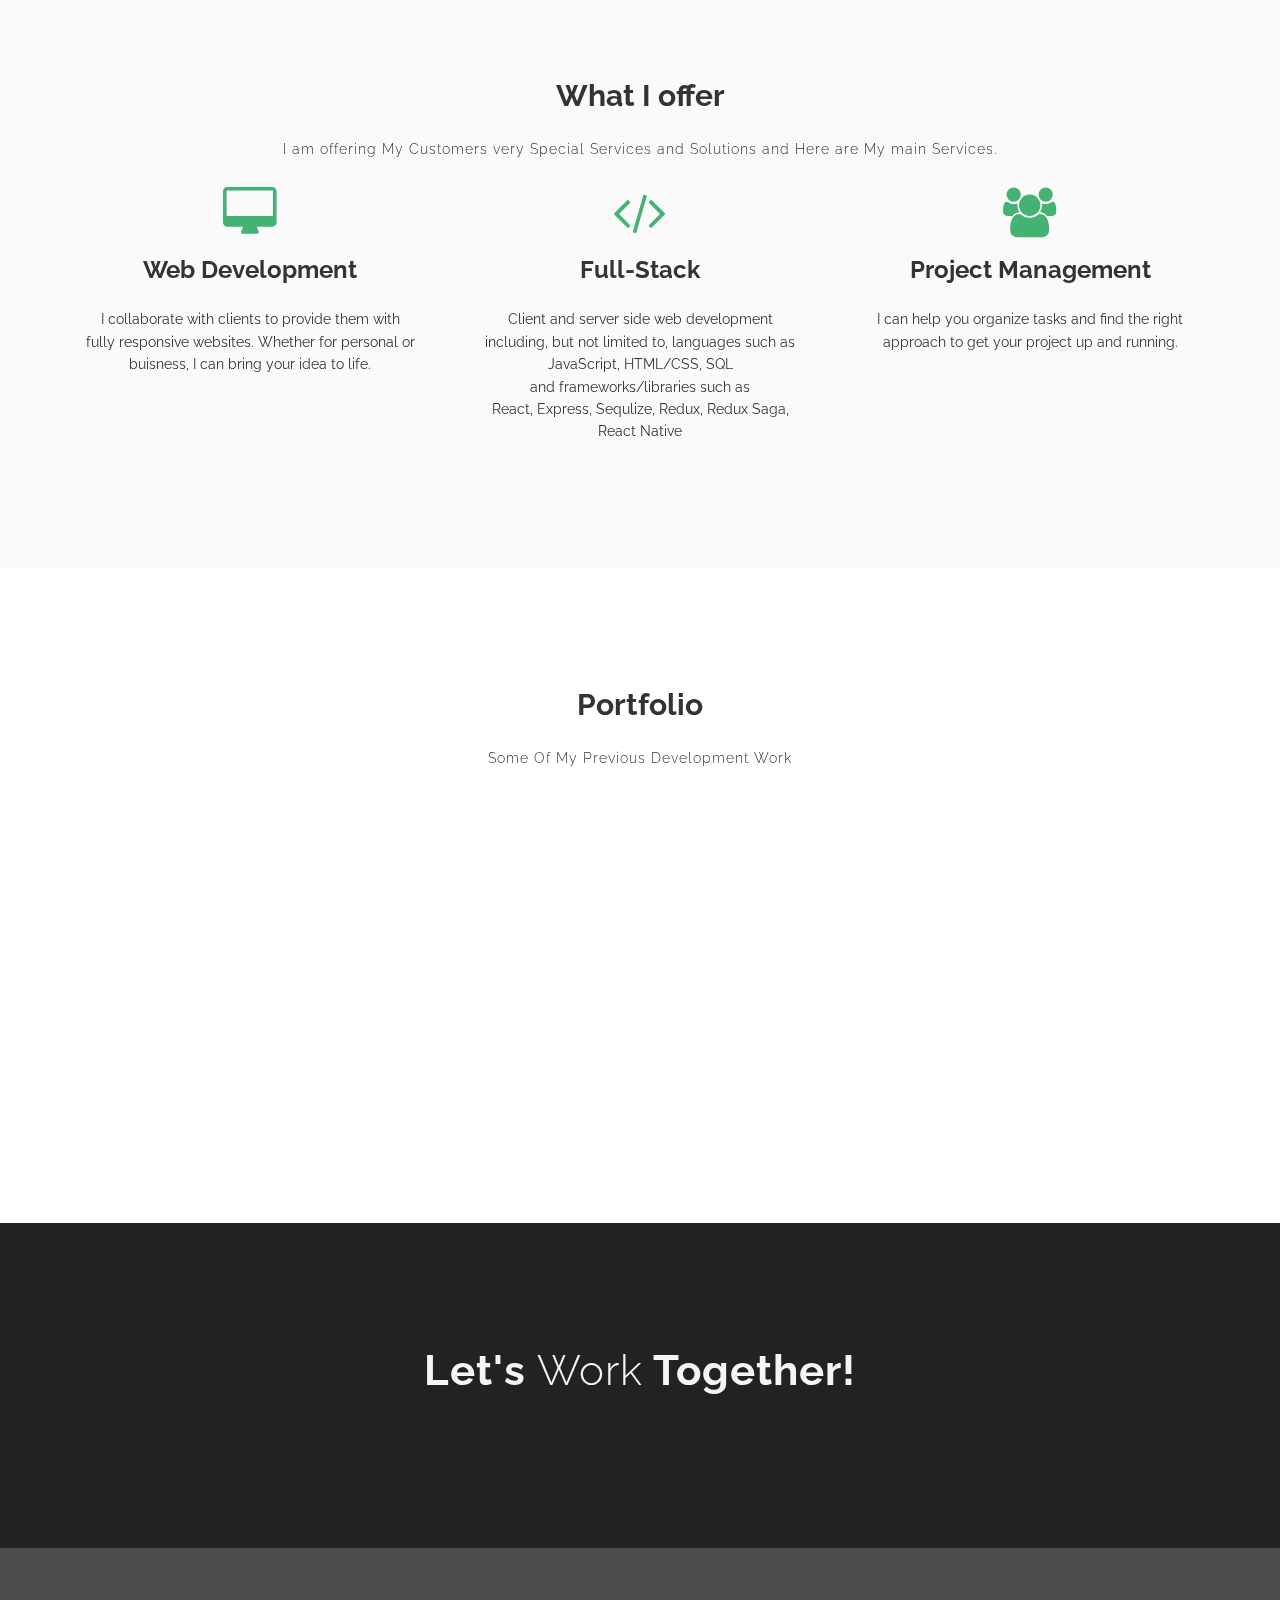
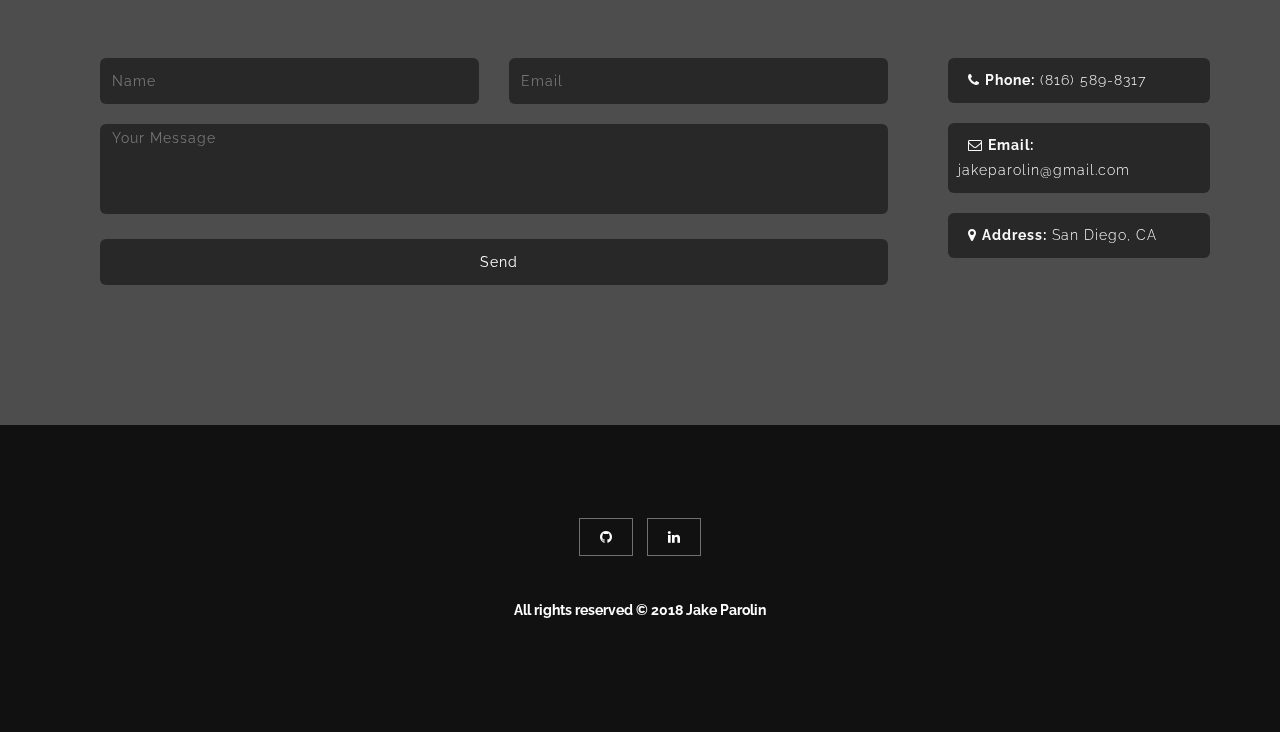
==== commit e87dc907: "profile picture" ====
--- a/index.html
+++ b/index.html
@@ -129,7 +129,7 @@
             <div class="container">
                 <div class="row">
                     <div class="col-md-3 wow fadeInLeft" data-wow-delay=".4s">
-                        <img class="img-responsive" alt="profile picture" src="./control/img/thisone.jpg" /> <!-- Profile Image -->
+                        <img class="img-responsive" alt="profile picture" src="./control/img/me.jpg" /> <!-- Profile Image -->
                     </div>
                     <div class="col-md-9">
                         <h2>Hello!, I'm Jake</h2><!-- Edit Heading -->
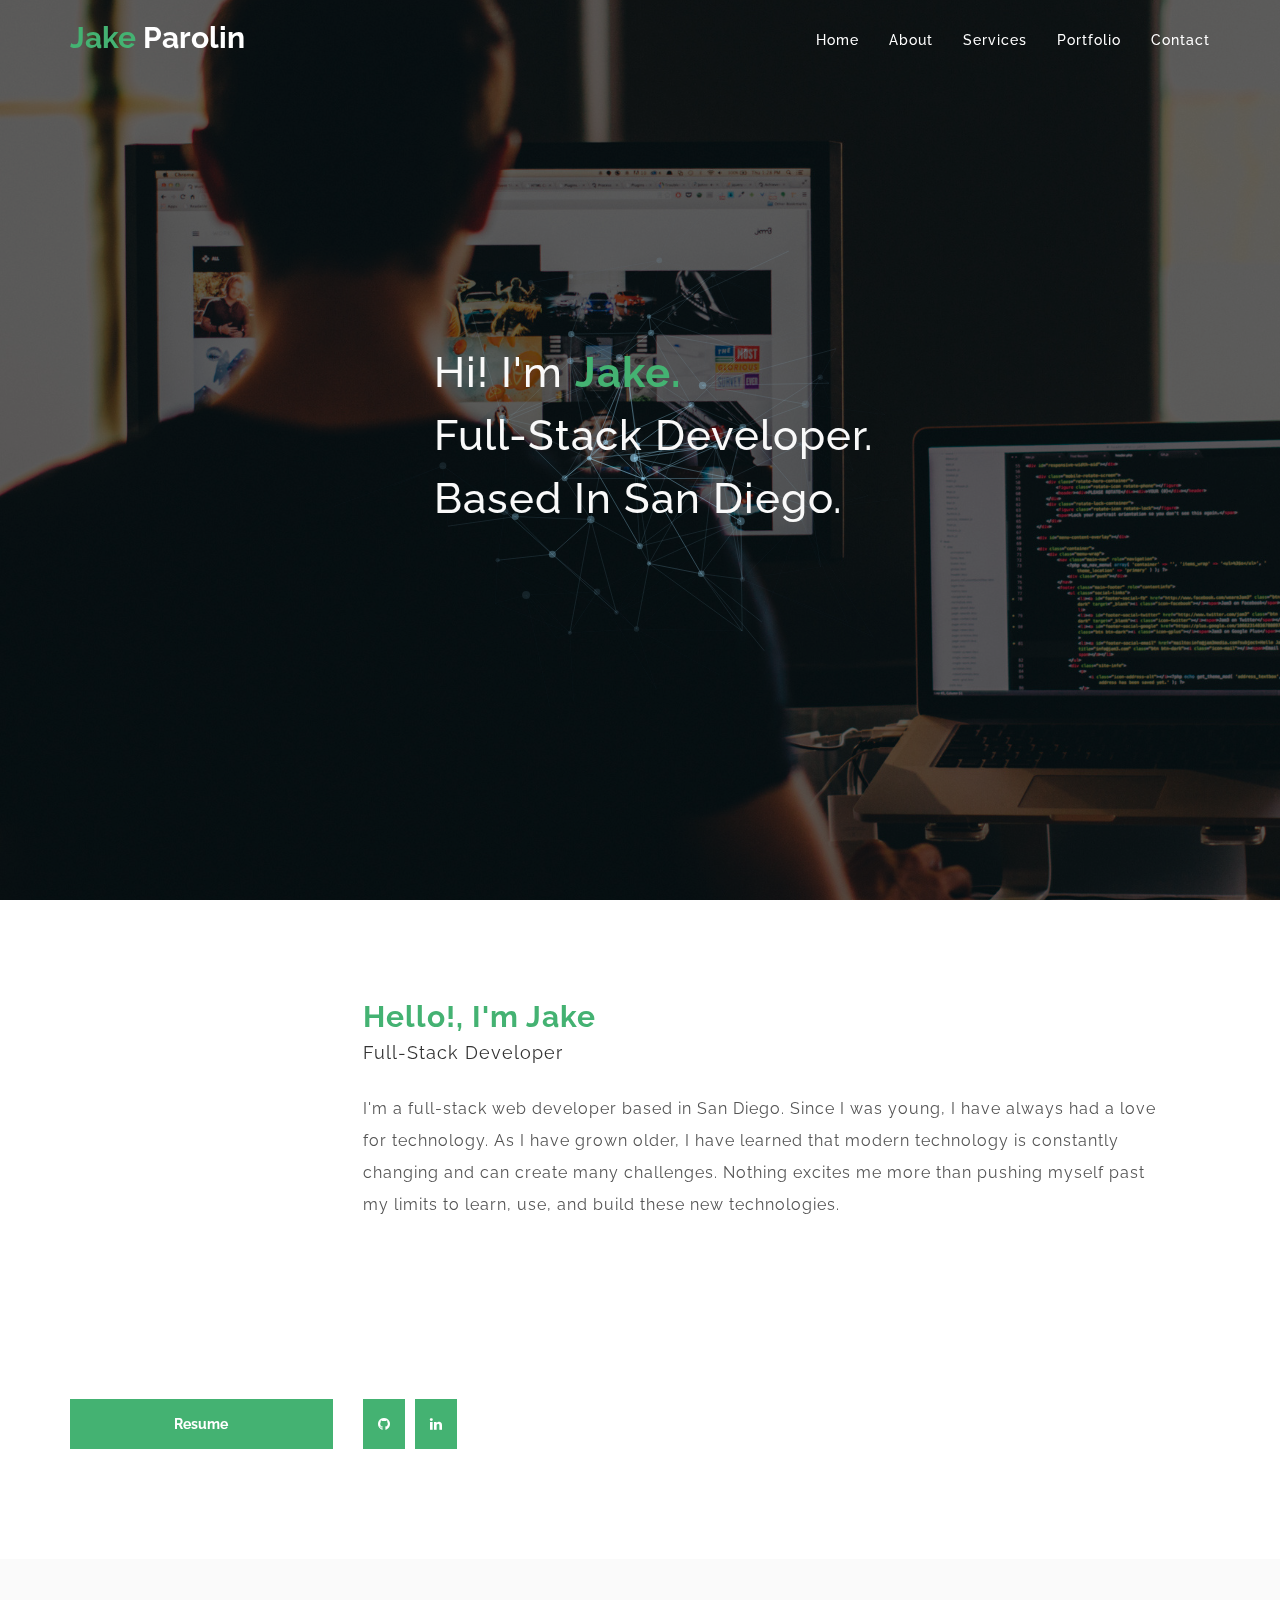
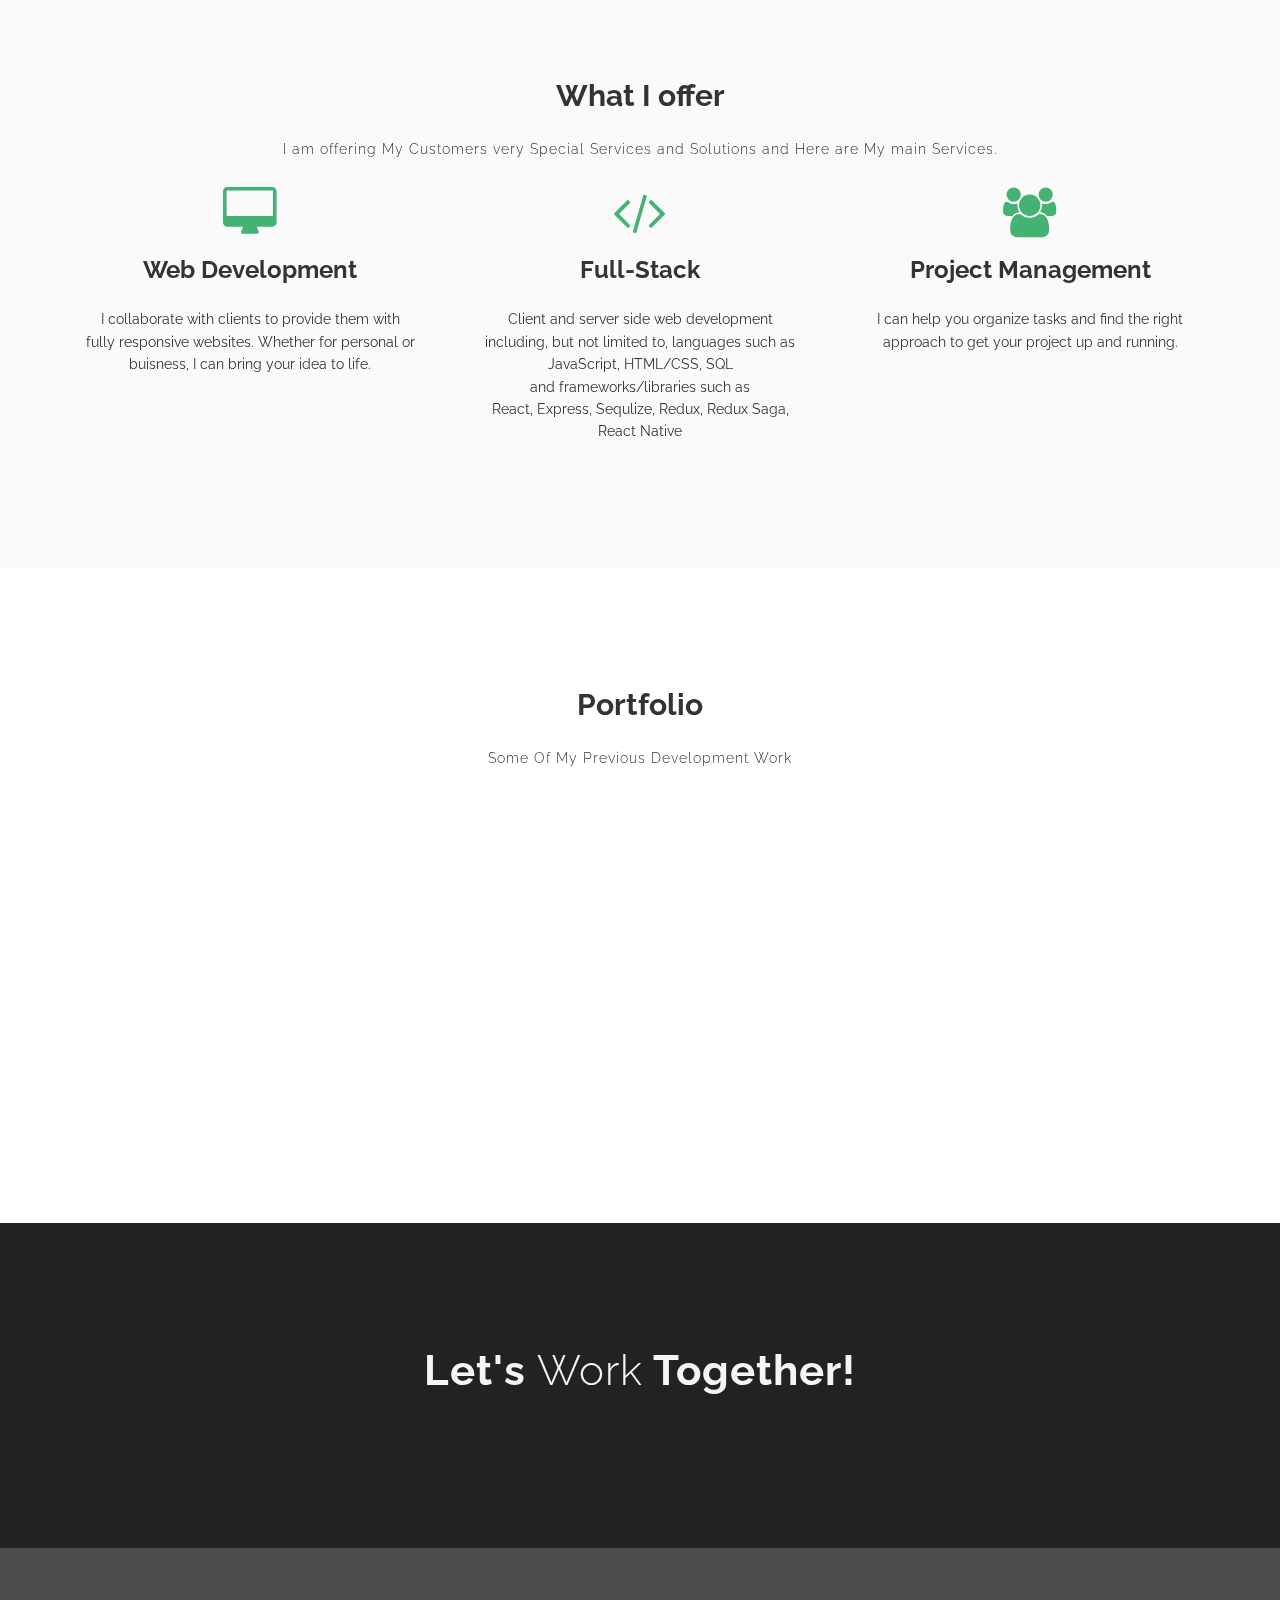
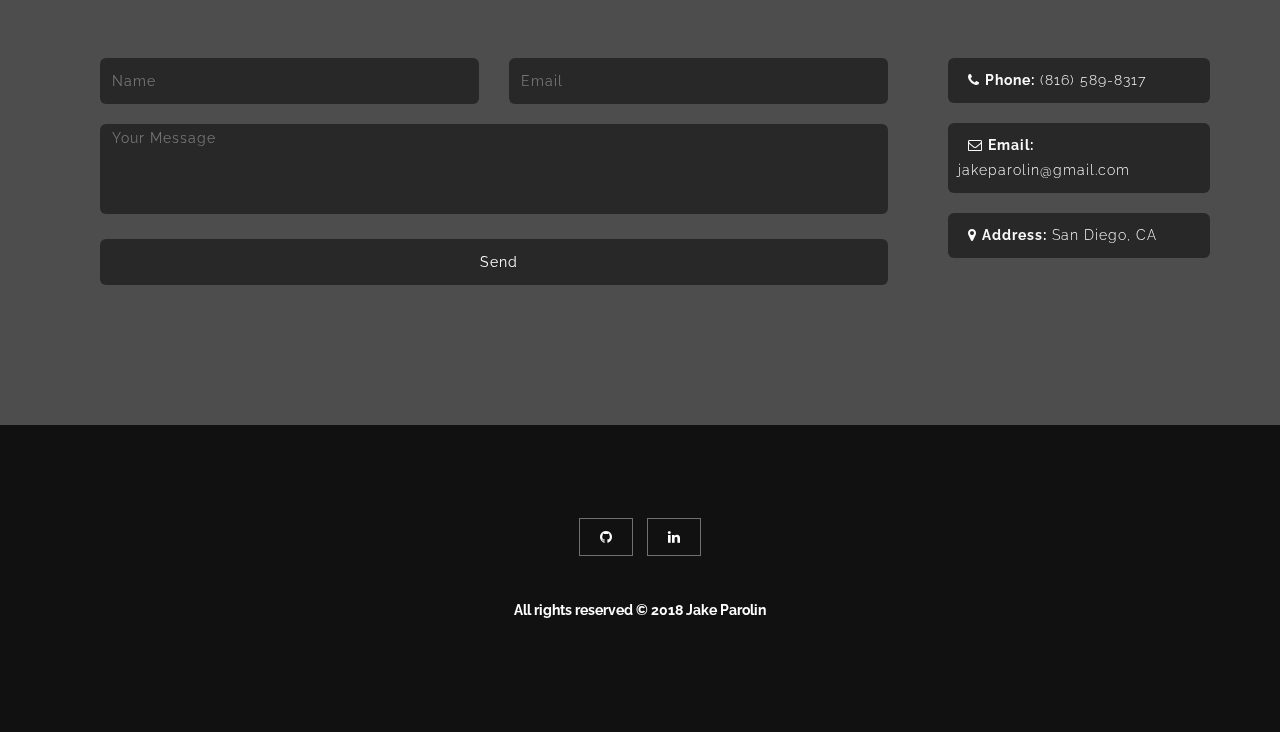
==== commit b1c9d8c9: "tutti info" ====
--- a/index.html
+++ b/index.html
@@ -262,7 +262,8 @@
                                 </figcaption>
                         </figure>
                         <h3>Tutti</h3>
-                        <p>The Airbnb for music rehearsal space</p>
+                        <p>The Airbnb for music rehearsal space. (React Native)
+                        </p>
                     </div>
 
 <!--                      !!!Single Portfolio Item!!!
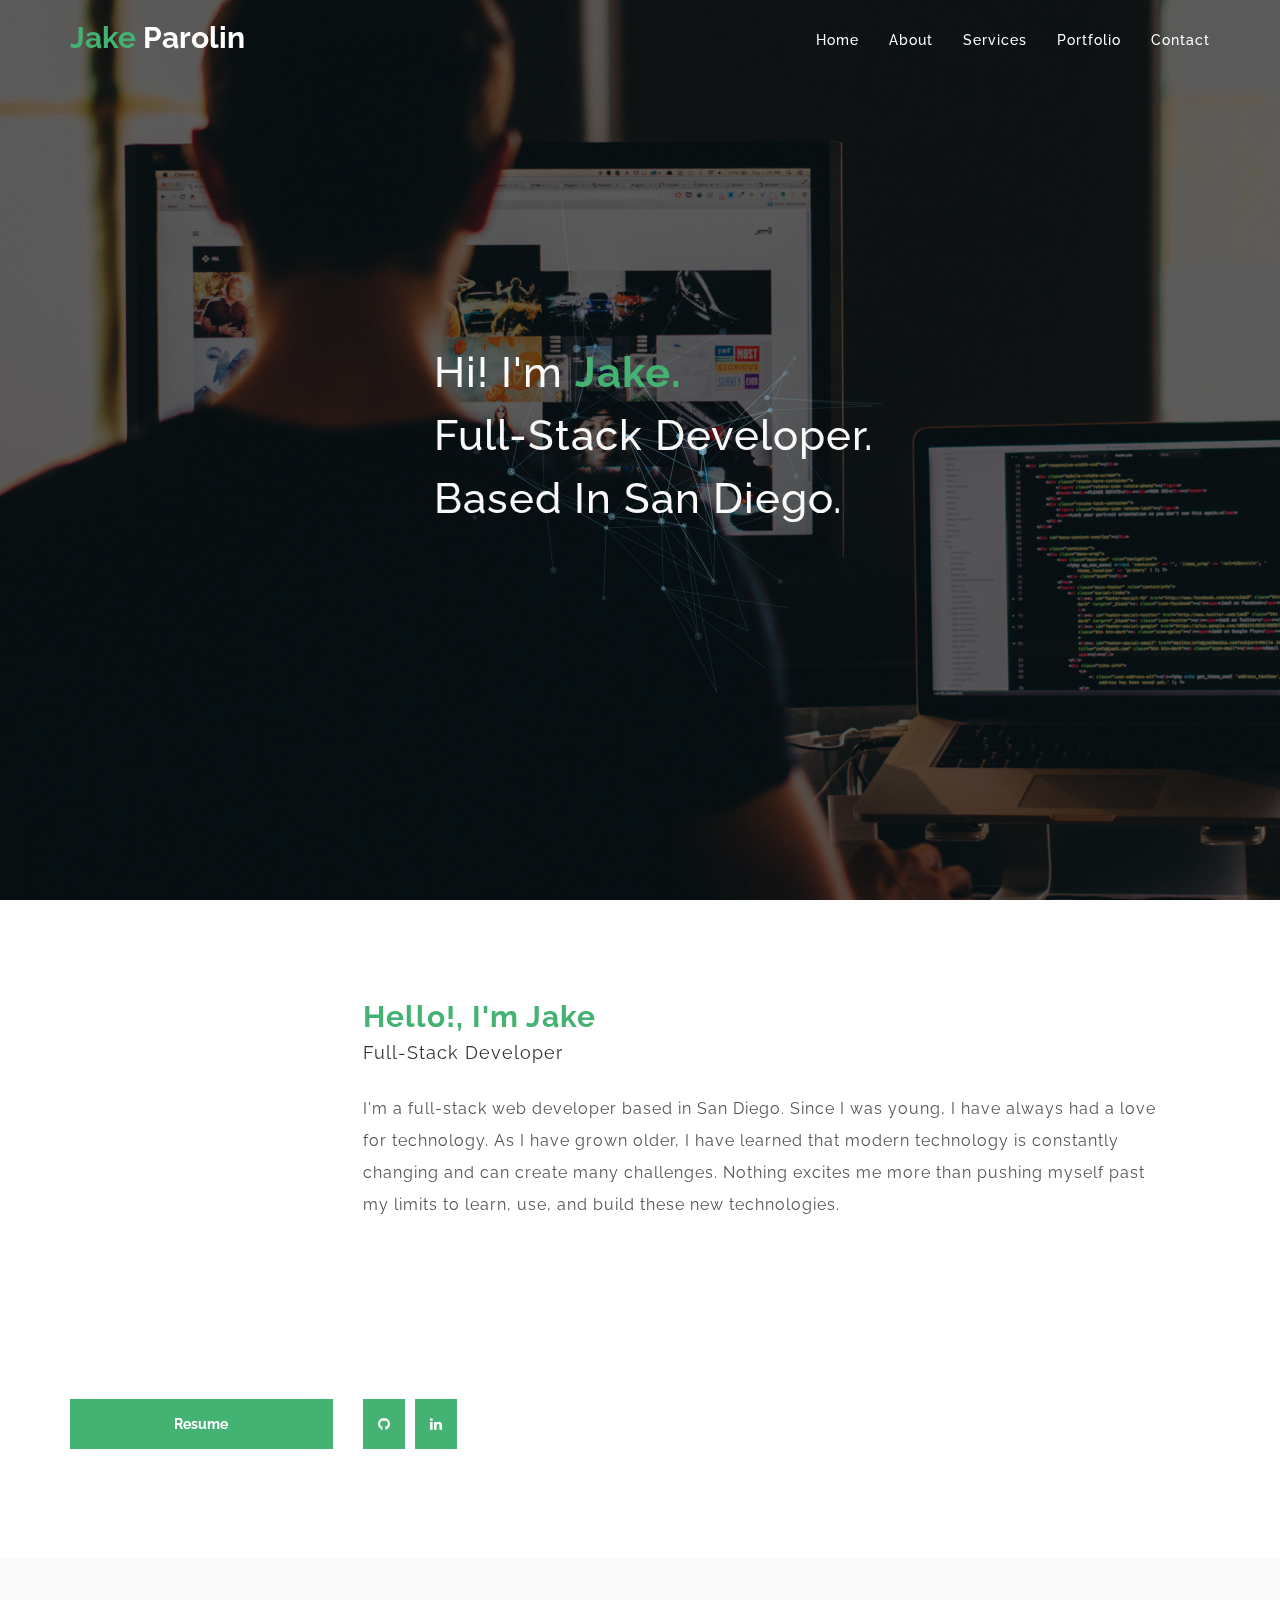
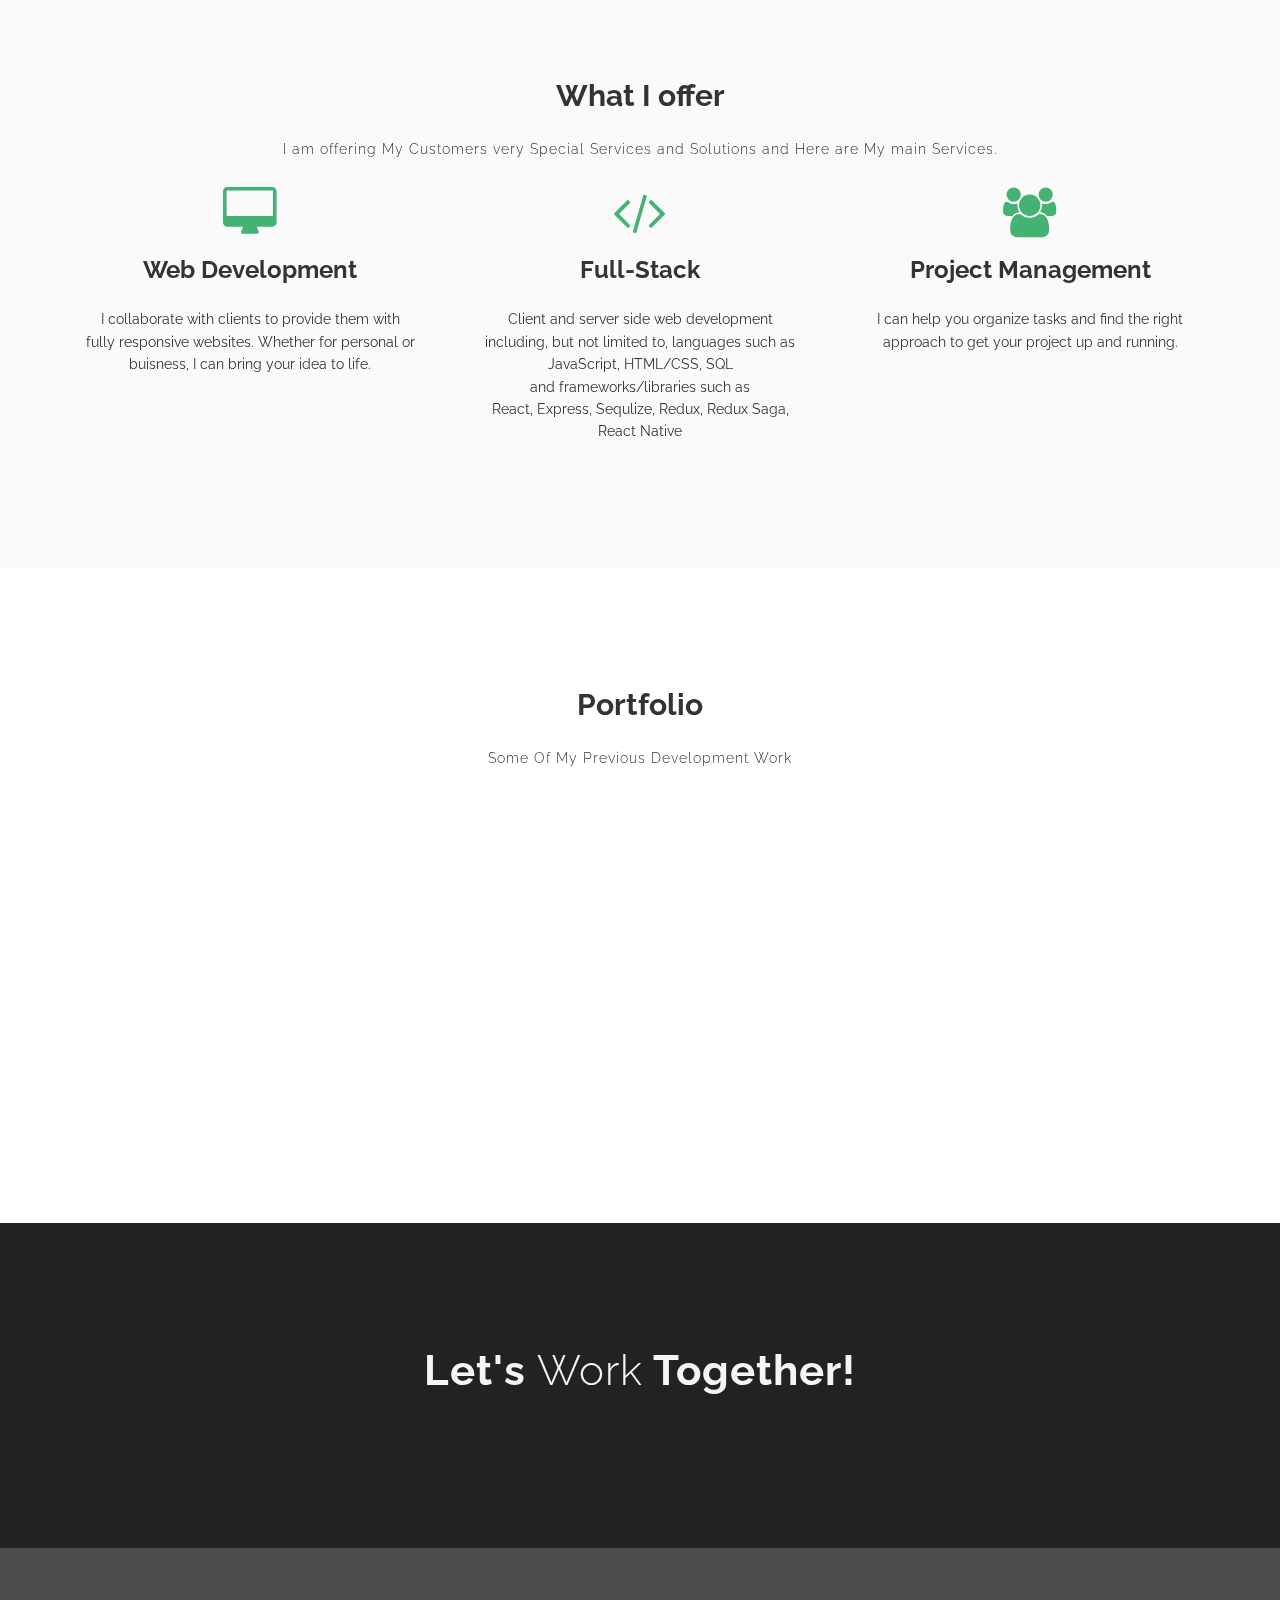
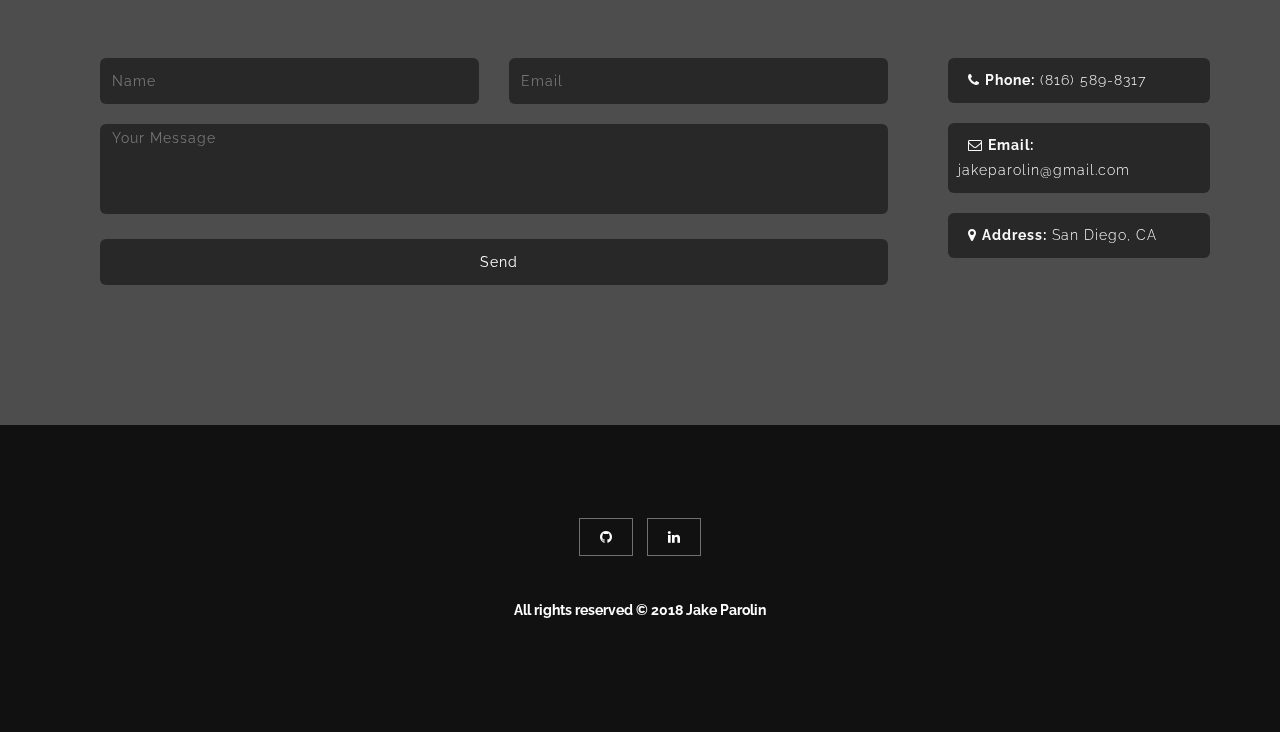
==== commit 54bf527f: "edit resume" ====
--- a/index.html
+++ b/index.html
@@ -144,7 +144,7 @@
                   <br/>
                 <div class="row">
                     <div class="col-md-3">
-                        <a class="download-cv" href="./Jake-Parolin-Resume.pdf">Resume</a>
+                        <a class="download-cv" href="./Resume.pdf">Resume</a>
                     </div>
                     <div class="col-md-9 no-padding-left">
                         <ul>
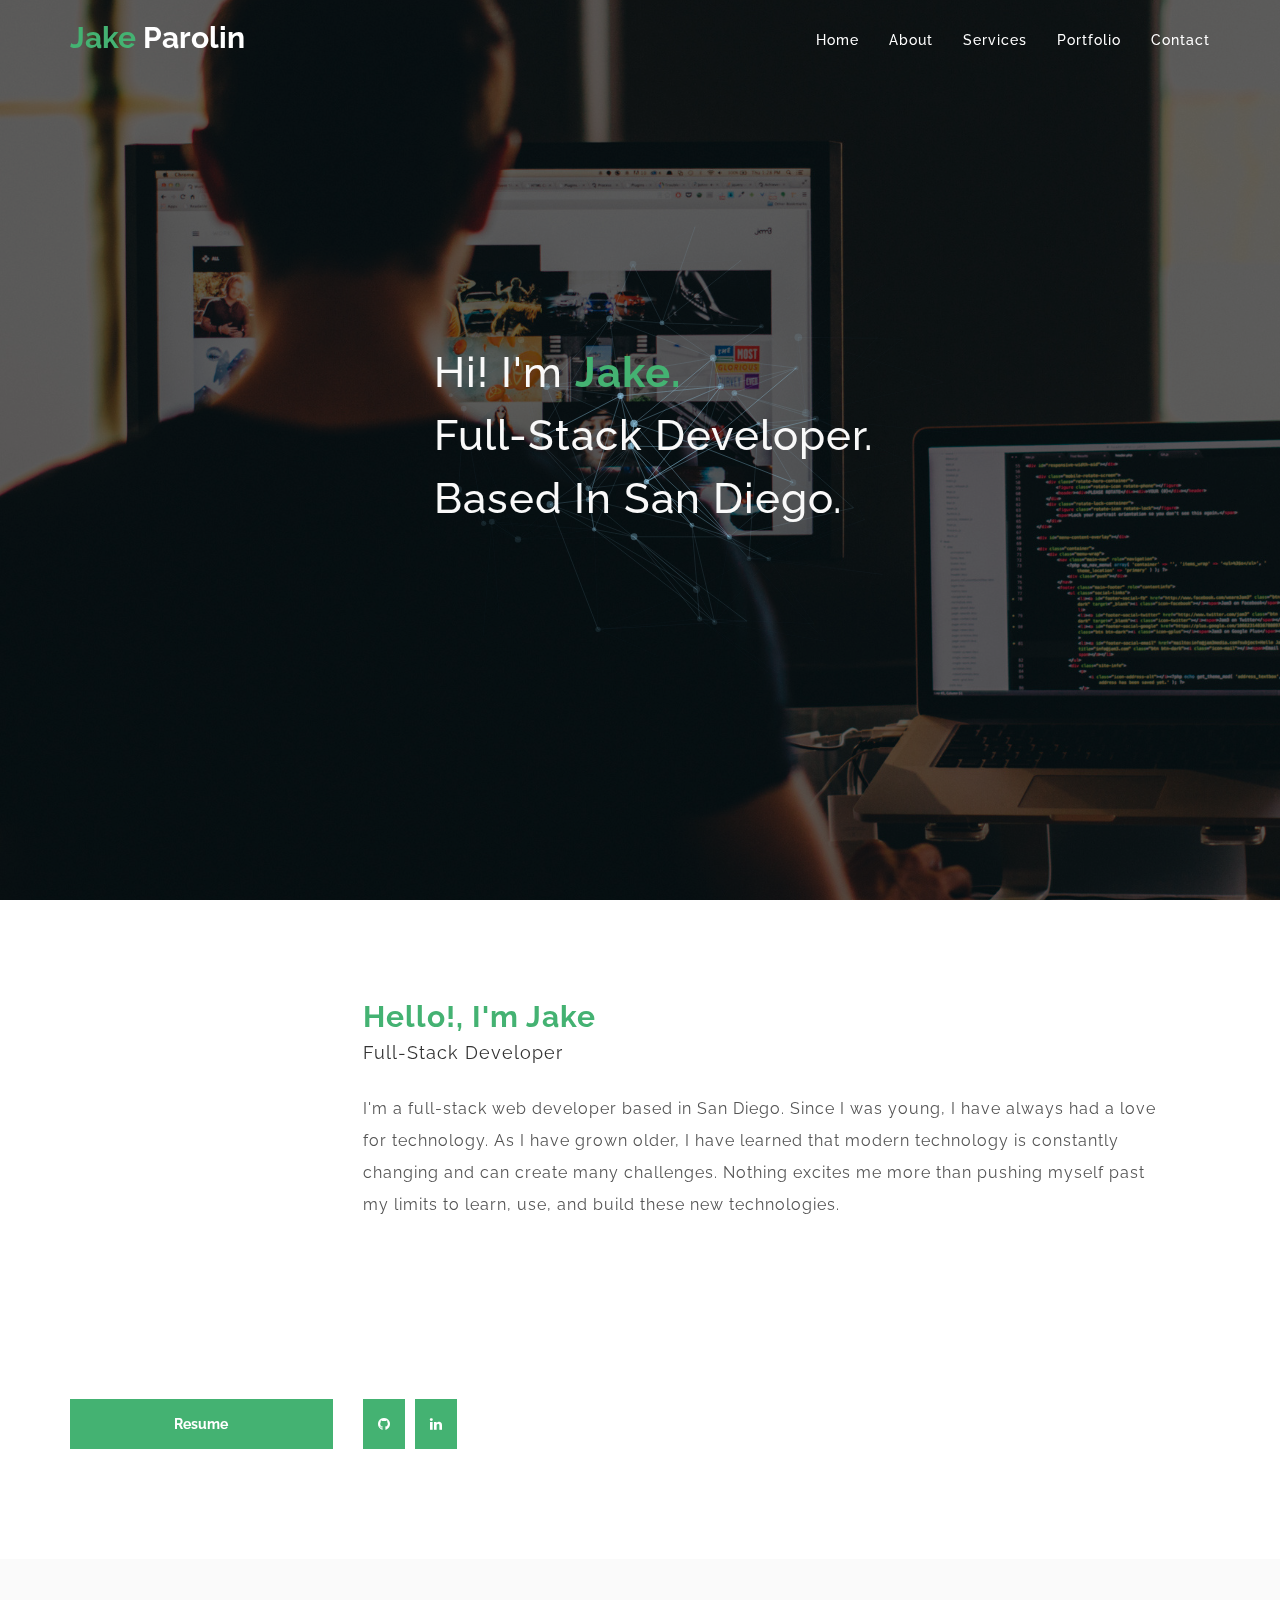
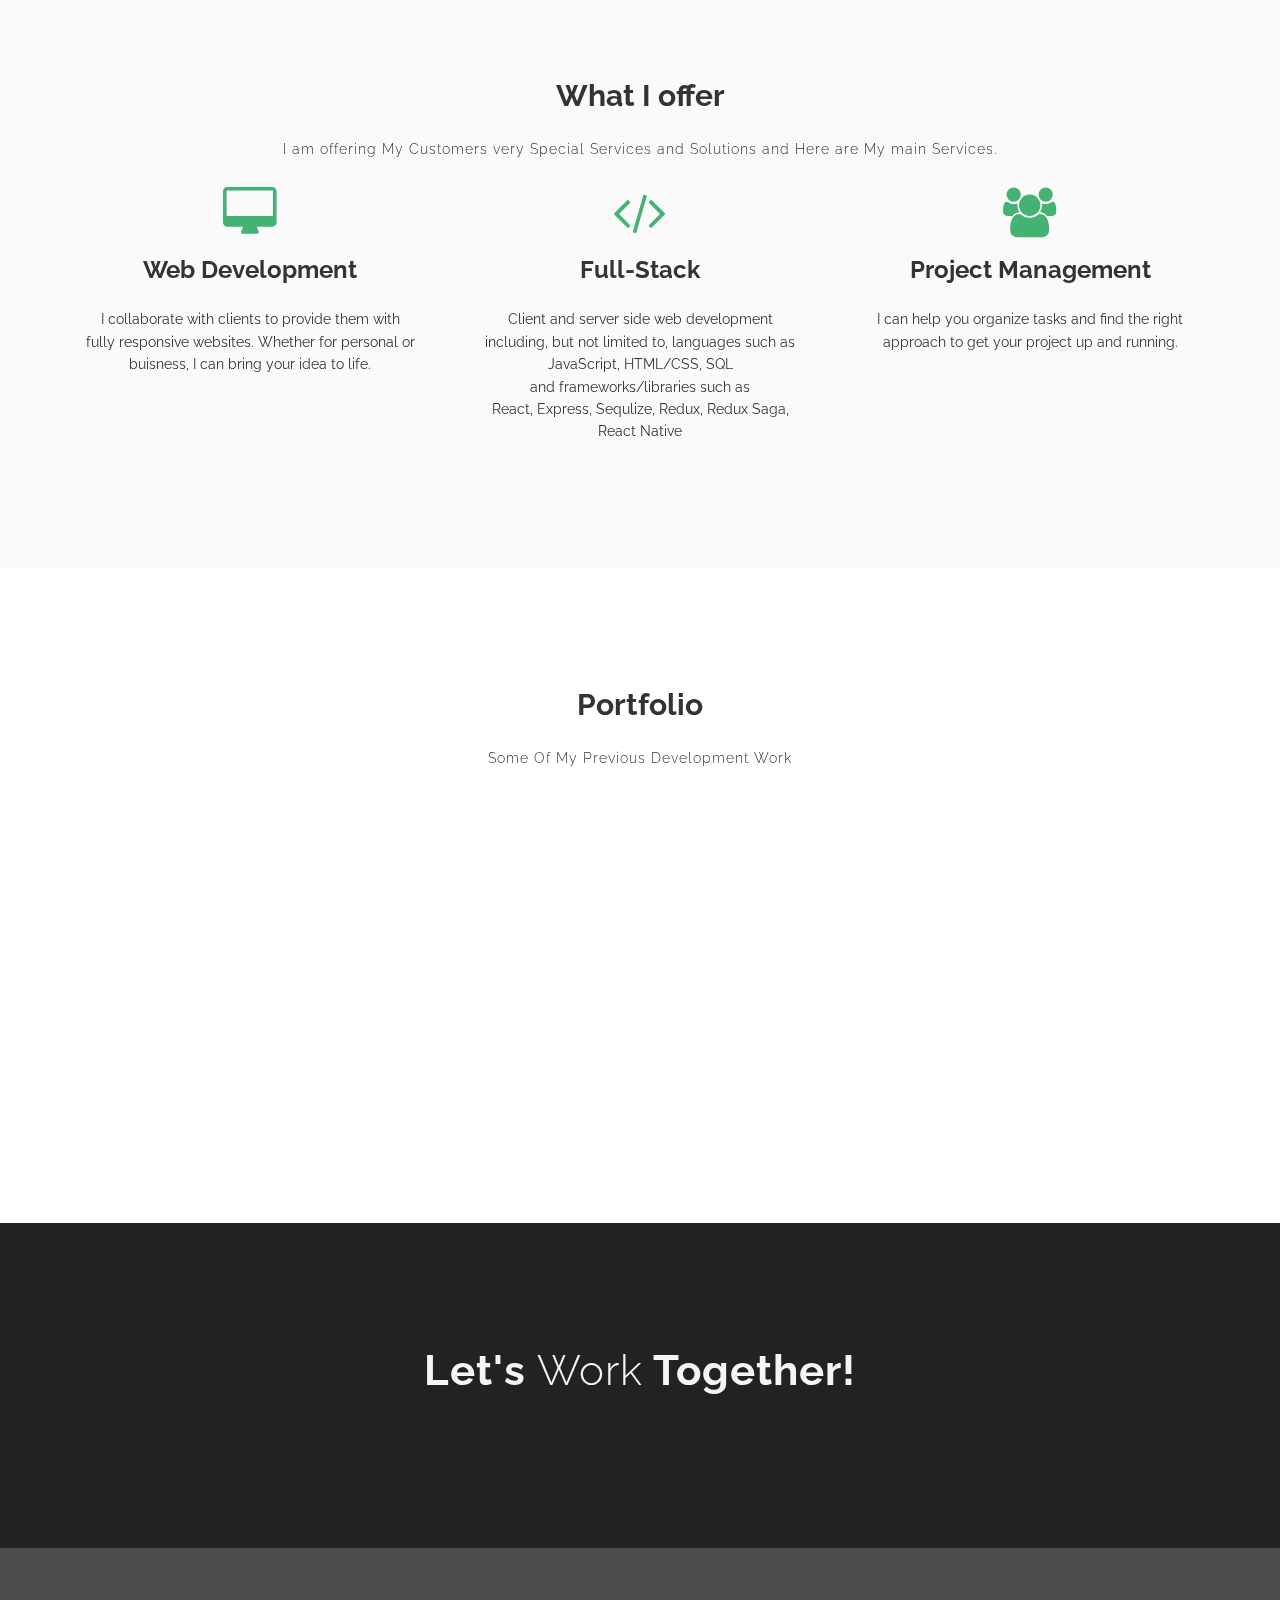
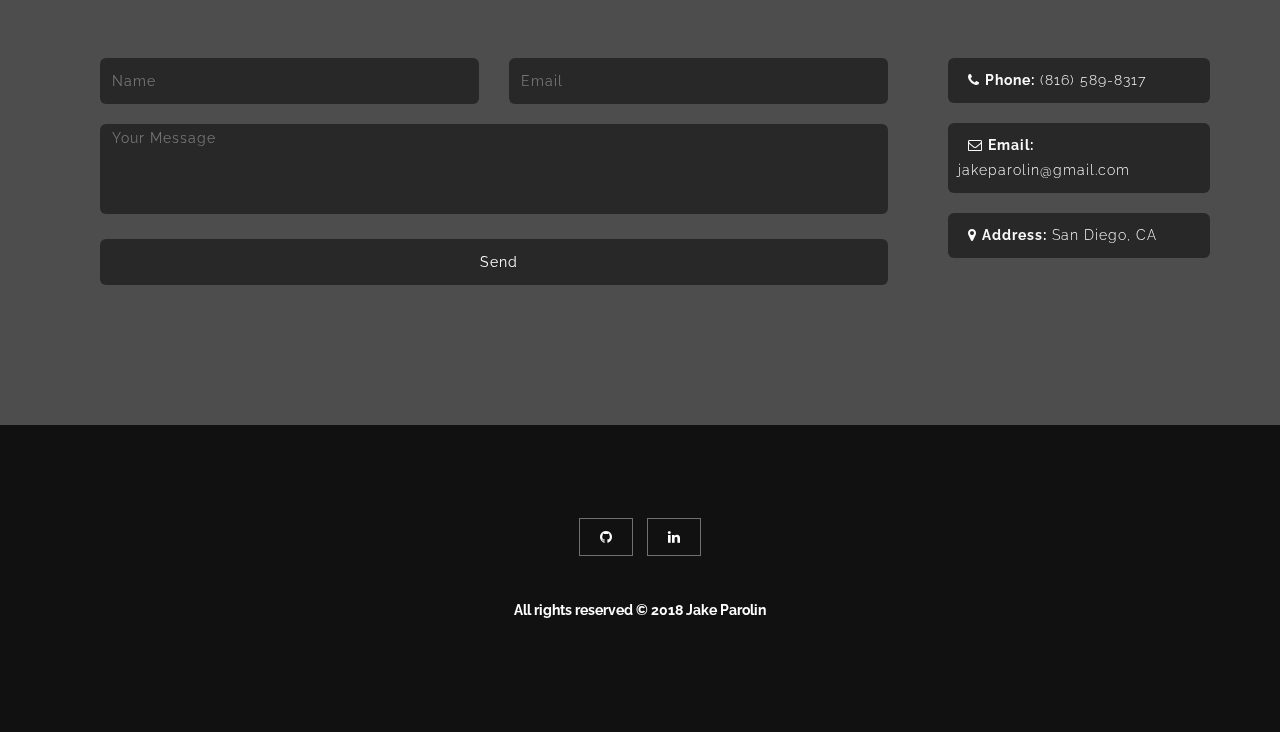
==== commit 3fa1c507: "edit resume" ====
--- a/index.html
+++ b/index.html
@@ -144,7 +144,7 @@
                   <br/>
                 <div class="row">
                     <div class="col-md-3">
-                        <a class="download-cv" href="./Resume.pdf">Resume</a>
+                        <a class="download-cv" href="./Jake-Parolin-Resume.pdf">Resume</a>
                     </div>
                     <div class="col-md-9 no-padding-left">
                         <ul>
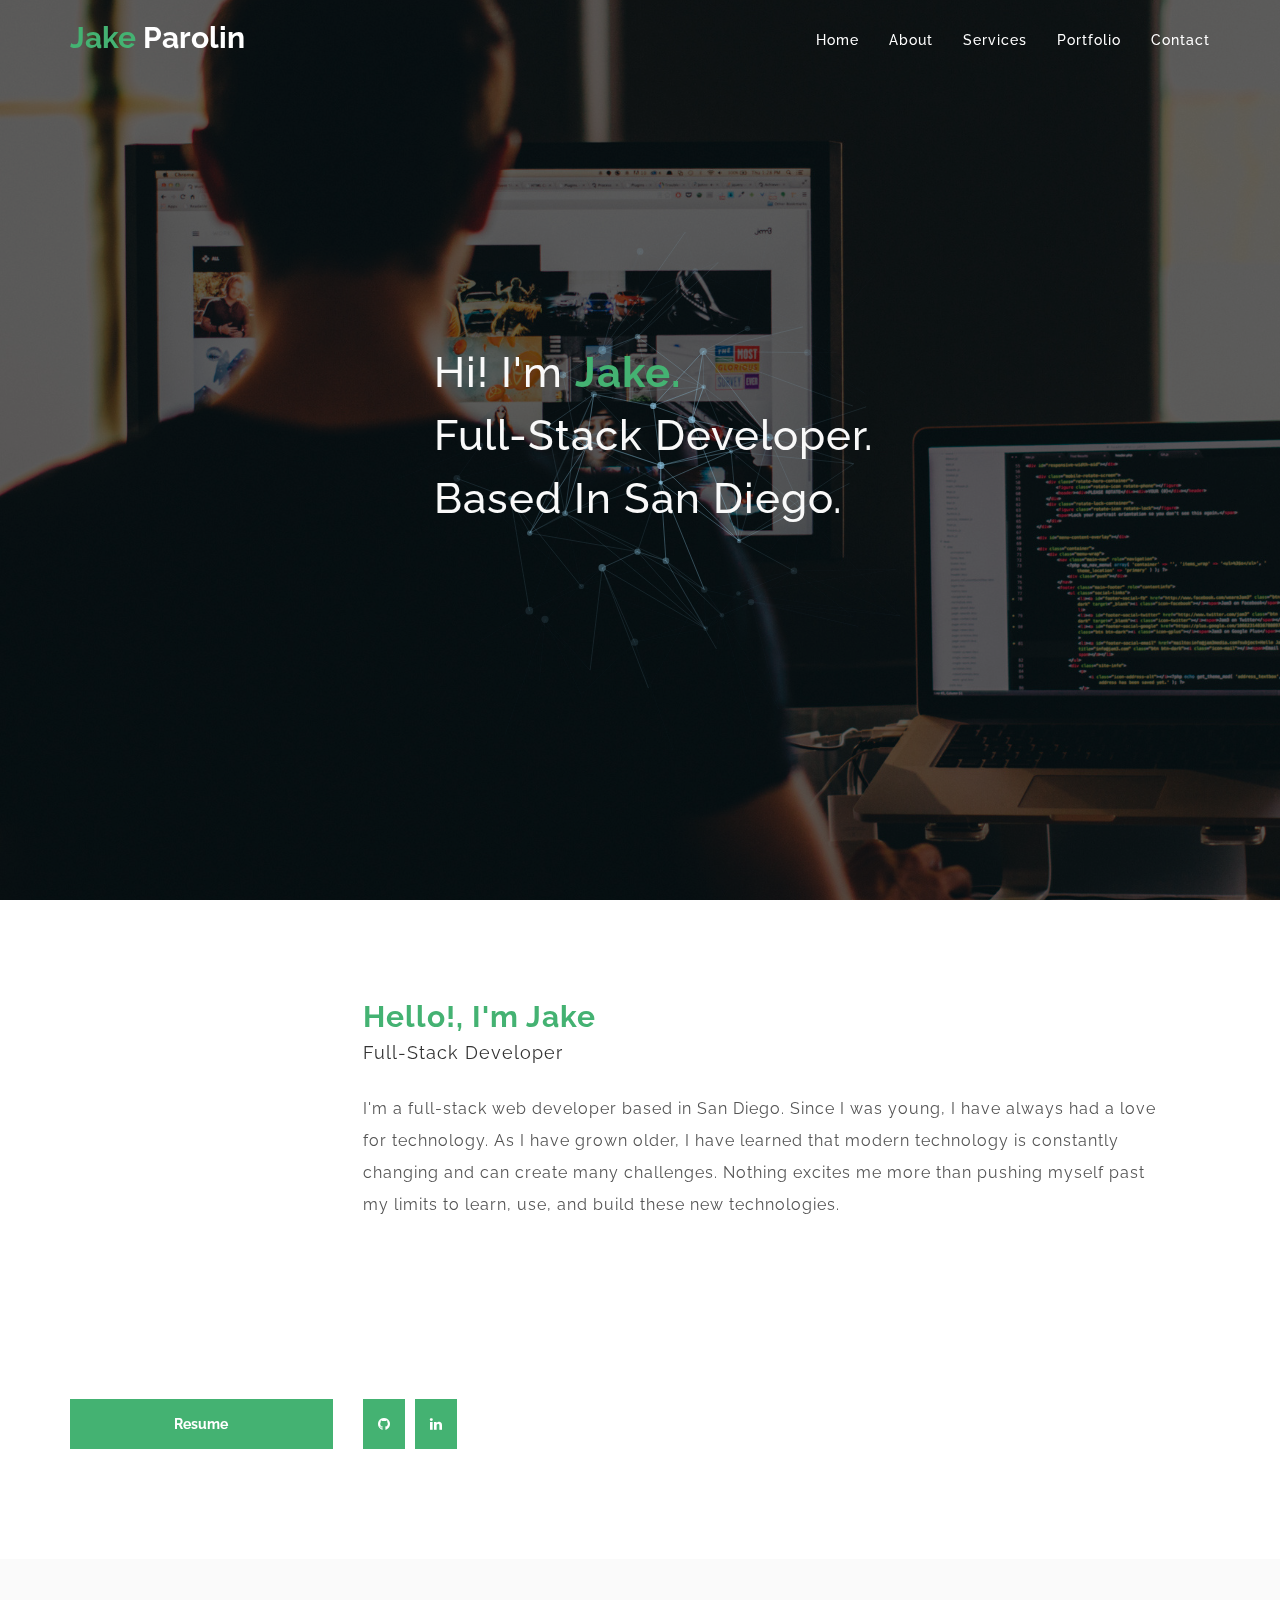
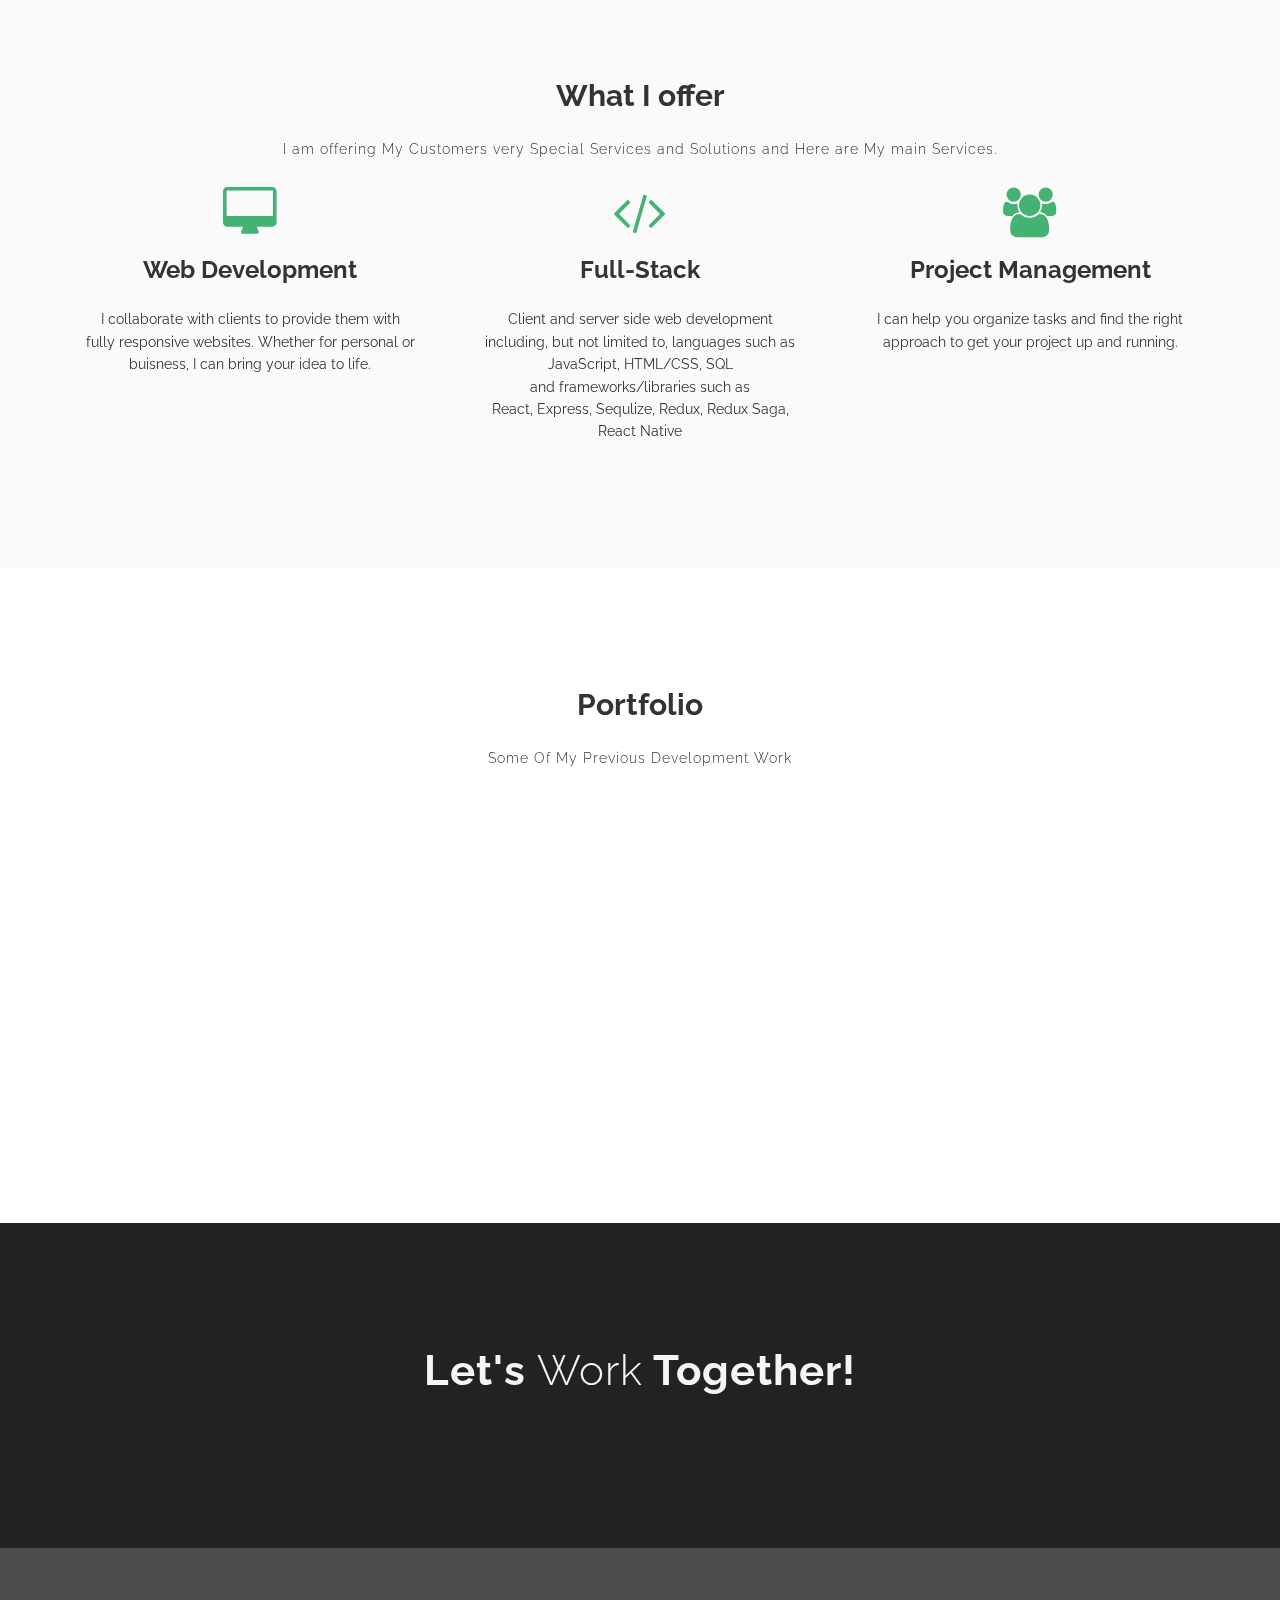
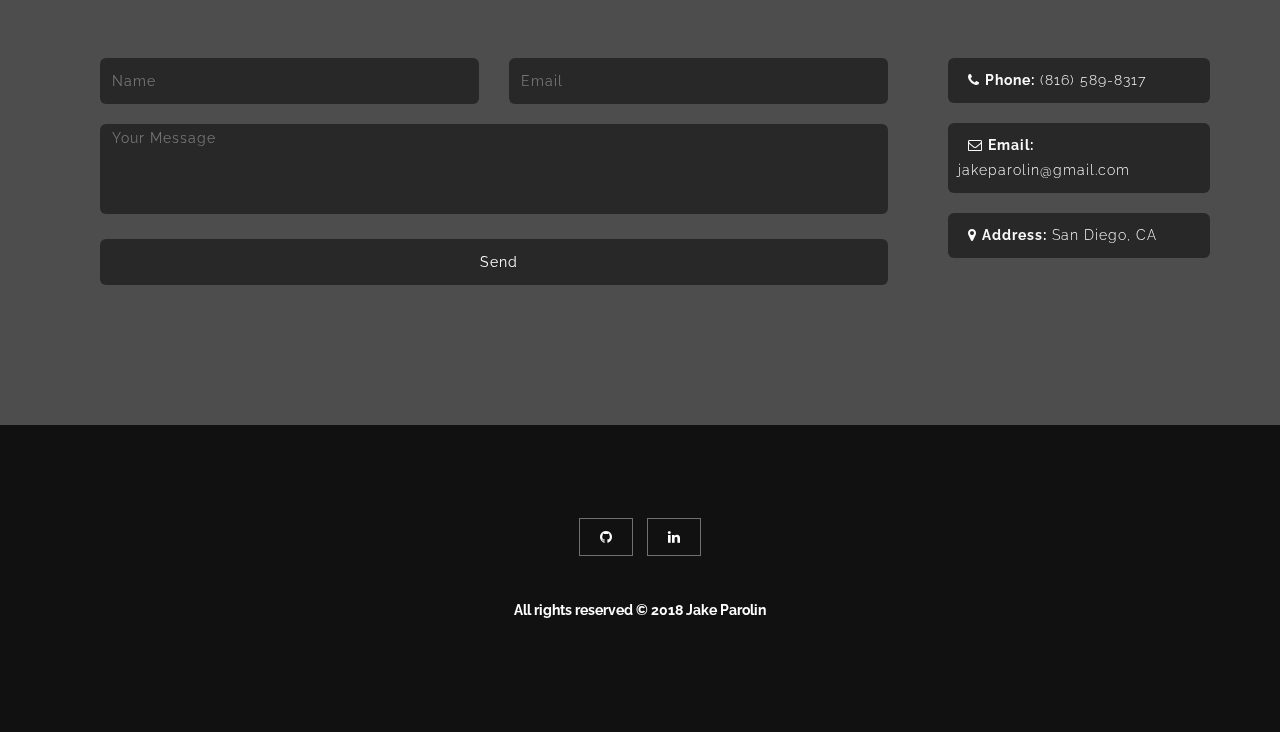
==== commit 81fa51d5: "edit resume" ====
--- a/index.html
+++ b/index.html
@@ -144,7 +144,7 @@
                   <br/>
                 <div class="row">
                     <div class="col-md-3">
-                        <a class="download-cv" href="./Jake-Parolin-Resume.pdf">Resume</a>
+                        <a class="download-cv" href="./Resume.pdf">Resume</a>
                     </div>
                     <div class="col-md-9 no-padding-left">
                         <ul>
